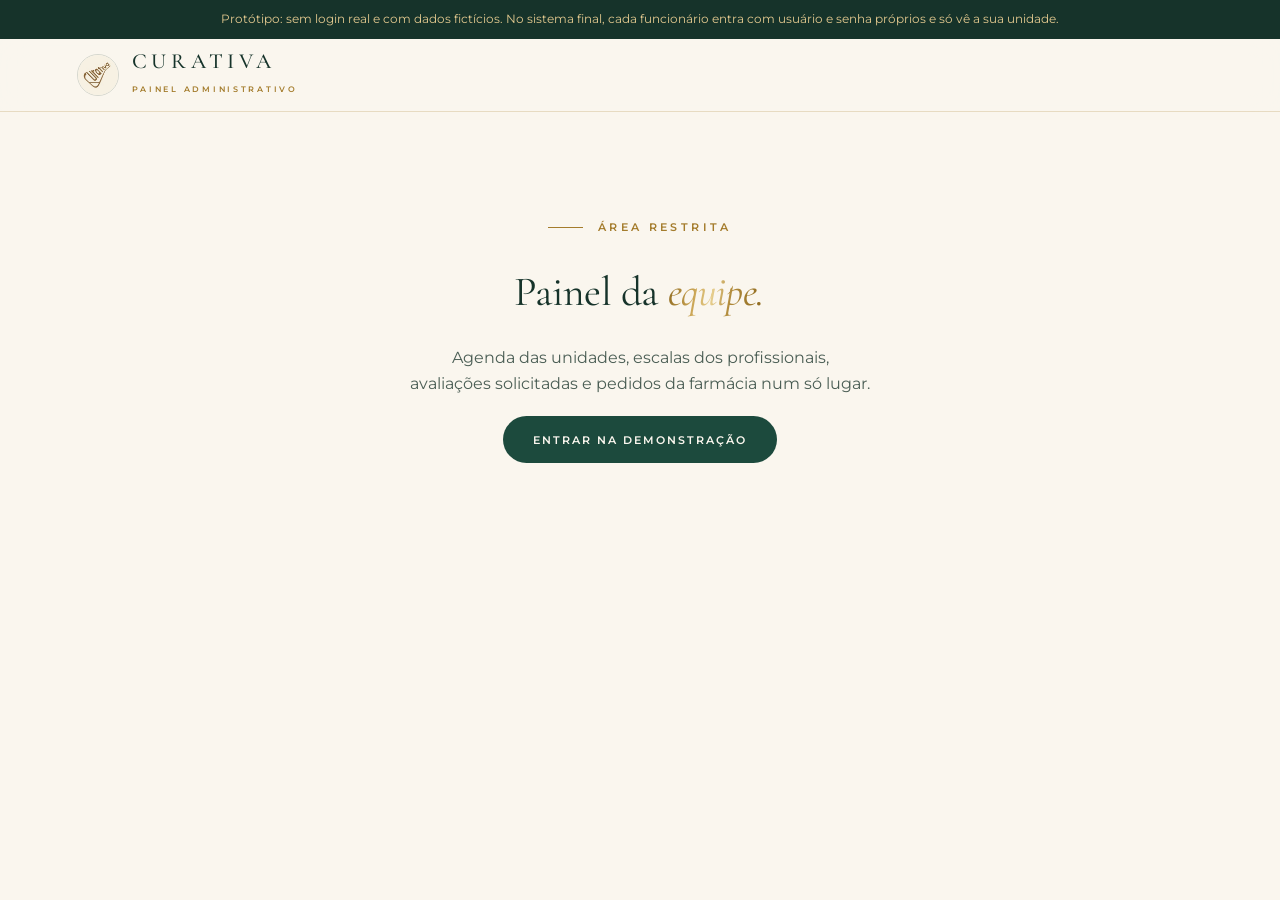
==== admin.html @ 21a06015 "Versão nos arquivos de estilo e script, contra cache antigo O navegador reaproveitava o styles.css d" ====
<!doctype html>
<html lang="pt-BR">
<head>
<meta charset="utf-8">
<meta name="viewport" content="width=device-width, initial-scale=1">
<meta name="robots" content="noindex, nofollow">
<title>Painel · Curativa</title>
<link rel="icon" type="image/png" href="assets/favicon.png">
<meta name="theme-color" content="#faf6ee">
<link rel="preconnect" href="https://fonts.googleapis.com">
<link rel="preconnect" href="https://fonts.gstatic.com" crossorigin>
<link href="https://fonts.googleapis.com/css2?family=Cormorant+Garamond:ital,wght@0,400;0,500;1,400;1,500&family=Montserrat:wght@400;500;600&family=Sacramento&display=swap" rel="stylesheet">
<link rel="stylesheet" href="styles.css?v=20261003a">
<link rel="stylesheet" href="app.css?v=20261003a">
</head>
<body>
<div class="faixa-demo">Protótipo: sem login real e com dados fictícios. No sistema final, cada funcionário entra com usuário e senha próprios e só vê a sua unidade.</div>
<header class="nav docked app-nav" style="position:sticky">
  <a class="brand" href="index.html"><img src="assets/logo-clinica.jpg" alt="" width="42" height="42"><span><b>Curativa</b><small>Painel administrativo</small></span></a>
  <button class="btn" id="sair" hidden>Sair</button>
</header>

<main class="app" style="min-height:auto">
  <div class="entrada" id="entrada">
    <span class="eyebrow">Área restrita</span>
    <h1 class="display" style="font-size:2.6rem">Painel da <em>equipe.</em></h1>
    <p class="lead">Agenda das unidades, escalas dos profissionais, avaliações solicitadas e pedidos da farmácia num só lugar.</p>
    <button class="btn solid" id="entrar">Entrar na demonstração</button>
  </div>

  <div class="wrap" id="painel" hidden style="padding-top:2.5rem">
    <div class="adm-top">
      <div><span class="eyebrow">Painel</span><h1 class="display" id="saudacao" style="font-size:clamp(2rem,4vw,3rem);margin:.6rem 0 0">Bom dia, <em>equipe.</em></h1>
        <p class="un-sub" id="un-sub"></p></div>
      <div class="filtros">
        <button class="btn solid" id="novo-ag" style="padding:.75rem 1.2rem">+ Novo agendamento</button>
        <button class="mini" id="exportar">Exportar CSV</button>
        <button class="mini perigo" id="resetar">Restaurar exemplo</button>
      </div>
    </div>

    <!-- unidade em destaque: tudo abaixo (números, agenda, escalas, pedidos e estoque) segue a unidade escolhida aqui -->
    <div class="unid-bar">
      <label for="f-unidade" class="rotulo">Você está vendo</label>
      <select id="f-unidade" class="ctl"></select>
    </div>

    <div class="atencao-faixa" id="atencao" role="status" hidden></div>

    <div class="kpis">
      <div class="painel kpi"><b id="k-hoje">0</b><span>Atendimentos hoje</span></div>
      <div class="painel kpi"><b id="k-pend">0</b><span>Avaliações a confirmar</span></div>
      <div class="painel kpi"><b id="k-marcar">0</b><span>Aguardando procedimento</span></div>
      <div class="painel kpi"><b id="k-ped">0</b><span>Pedidos em aberto</span></div>
    </div>

    <div class="abas" role="tablist">
      <button role="tab" aria-selected="true" data-aba="agenda">Agenda do dia</button>
      <button role="tab" aria-selected="false" data-aba="lista">Agendamentos</button>
      <button role="tab" aria-selected="false" data-aba="escalas">Escalas</button>
      <button role="tab" aria-selected="false" data-aba="pedidos">Pedidos da farmácia</button>
      <button role="tab" aria-selected="false" data-aba="estoque">Estoque da loja</button>
    </div>

    <section class="aba" data-aba="agenda" style="background:none">
      <div class="dia-nav">
        <button class="mini seta" id="d-ant" aria-label="Dia anterior"><svg viewBox="0 0 24 24" width="14" height="14" fill="none" stroke="currentColor" stroke-width="1.8" stroke-linecap="round" stroke-linejoin="round" aria-hidden="true"><path d="M19 12H5M11 6l-6 6 6 6"/></svg></button>
        <strong id="d-txt"></strong>
        <button class="mini seta" id="d-prox" aria-label="Próximo dia"><svg viewBox="0 0 24 24" width="14" height="14" fill="none" stroke="currentColor" stroke-width="1.8" stroke-linecap="round" stroke-linejoin="round" aria-hidden="true"><path d="M5 12h14M13 6l6 6-6 6"/></svg></button>
        <button class="mini" id="d-hoje">Hoje</button>
      </div>
      <div class="plantao" id="plantao"></div>
      <div class="grade" id="grade"></div>
      <p class="aviso" id="grade-dica" hidden>Cada coluna é um profissional em escala. Clique em um horário livre para agendar direto com ele.</p>
    </section>

    <section class="aba" data-aba="lista" hidden style="background:none">
      <div class="filtros" style="margin-bottom:1rem">
        <div class="campo"><label for="f-tipo">Tipo</label><select id="f-tipo" class="ctl"><option value="">Todos</option><option value="avaliacao">Avaliações</option><option value="procedimento">Procedimentos</option></select></div>
        <div class="campo"><label for="f-status">Status</label><select id="f-status" class="ctl"><option value="">Todos</option></select></div>
        <div class="campo"><label for="f-busca">Buscar</label><input id="f-busca" class="ctl" placeholder="Nome, telefone ou código"></div>
      </div>
      <div class="tabela-wrap"><table>
        <thead><tr><th>Data</th><th>Hora</th><th>Unidade</th><th>Atendimento</th><th>Profissional</th><th>Cliente</th><th>Status</th><th>Ações</th></tr></thead>
        <tbody id="t-ag"></tbody>
      </table></div>
    </section>

    <section class="aba" data-aba="escalas" hidden style="background:none">
      <div class="adm-top" style="margin-bottom:1.2rem">
        <p class="lead" style="max-width:62ch">A escala define em que unidade, dias e horários cada profissional atende. Navegue pelas semanas para organizar as próximas. O site só oferece horário quando há alguém da área escalado.</p>
        <div class="filtros"><button class="mini" id="novo-prof">+ Profissional</button><button class="mini" id="nova-folga">+ Folga ou férias</button><button class="btn solid" id="nova-esc" style="padding:.75rem 1.2rem">+ Escala</button></div>
      </div>
      <div class="dia-nav sem-nav">
        <button class="mini seta" id="s-ant" aria-label="Semana anterior"><svg viewBox="0 0 24 24" width="14" height="14" fill="none" stroke="currentColor" stroke-width="1.8" stroke-linecap="round" stroke-linejoin="round" aria-hidden="true"><path d="M19 12H5M11 6l-6 6 6 6"/></svg></button>
        <strong id="s-txt"></strong>
        <button class="mini seta" id="s-prox" aria-label="Próxima semana"><svg viewBox="0 0 24 24" width="14" height="14" fill="none" stroke="currentColor" stroke-width="1.8" stroke-linecap="round" stroke-linejoin="round" aria-hidden="true"><path d="M5 12h14M13 6l6 6-6 6"/></svg></button>
        <button class="mini" id="s-hoje">Esta semana</button>
      </div>
      <div class="tabela-wrap"><table class="matriz">
        <thead id="h-esc"></thead>
        <tbody id="t-esc"></tbody>
      </table></div>
      <ul class="legenda" aria-label="Legenda">
        <li><span class="turno">08:00–12:00</span> toda semana</li>
        <li><span class="turno temp">08:00–12:00<small>até 20/10</small></span> com data para acabar</li>
        <li><span class="turno off">Folga</span> só naquele dia, ou folga/férias por período</li>
      </ul>
      <p class="aviso">Clique no × de um turno para tirar só aquele dia ou aquele dia da semana daqui em diante. Profissional inativo não recebe agendamentos.</p>
    </section>

    <section class="aba" data-aba="pedidos" hidden style="background:none">
      <div class="tabela-wrap"><table>
        <thead><tr><th>Recebido</th><th>Unidade</th><th>Cliente</th><th>Tipo</th><th>Receita / itens</th><th>Entrega</th><th>Pagamento</th><th>Código</th><th>Status</th></tr></thead>
        <tbody id="t-ped"></tbody>
      </table></div>
    </section>
    <section class="aba" data-aba="estoque" hidden style="background:none">
      <p class="lead" style="max-width:62ch;margin-bottom:1rem">Quantidade pronta para retirada em cada unidade. A loja do site só vende o que há aqui, e cada pedido já reserva os itens.</p>
      <div class="tabela-wrap"><table>
        <thead id="h-est"></thead>
        <tbody id="t-est"></tbody>
      </table></div>
    </section>
  </div>
</main>

<!-- novo agendamento (secretaria): procedimento após avaliação, ou avaliação por telefone/balcão -->
<dialog id="dlg-ag" class="dlg">
  <form method="dialog" id="form-nag" novalidate>
    <h2 class="display" style="font-size:1.9rem">Novo <em>agendamento</em></h2>
    <div class="campos">
      <div class="campo"><label for="n-tipo">Tipo</label><select id="n-tipo"><option value="procedimento">Procedimento</option><option value="avaliacao">Avaliação</option></select></div>
      <div class="campo"><label for="n-oque" id="n-oque-rot">Procedimento</label><select id="n-oque"></select></div>
      <div class="campo"><label for="n-unidade">Unidade</label><select id="n-unidade"></select></div>
      <div class="campo"><label for="n-data">Data</label><input type="date" id="n-data" required></div>
      <div class="campo"><label for="n-prof">Profissional (pela escala)</label><select id="n-prof"></select><span class="erro" id="n-prof-erro"></span></div>
      <div class="campo"><label for="n-hora">Horário livre</label><select id="n-hora"></select></div>
      <div class="campo"><label for="n-nome">Cliente</label><input id="n-nome" required><span class="erro"></span></div>
      <div class="campo"><label for="n-tel">Celular com WhatsApp</label><input id="n-tel" type="tel" required><span class="erro"></span></div>
      <div class="campo full"><label for="n-obs">Observações (opcional)</label><textarea id="n-obs" rows="2"></textarea></div>
    </div>
    <div class="acoes"><button class="btn" type="button" data-fechar>Cancelar</button><button class="btn solid" type="submit" id="n-salvar">Agendar</button></div>
  </form>
</dialog>

<!-- remarcar: move o atendimento; depois de uma falta, cria um novo e guarda o registro da falta -->
<dialog id="dlg-rem" class="dlg">
  <form method="dialog" id="form-rem" novalidate>
    <h2 class="display" style="font-size:1.9rem" id="rem-titulo">Remarcar <em>atendimento</em></h2>
    <p class="aviso" id="rem-resumo" style="margin:-.4rem 0 1.2rem"></p>
    <div class="campos">
      <div class="campo"><label for="r-unidade">Unidade</label><select id="r-unidade"></select></div>
      <div class="campo"><label for="r-data">Nova data</label><input type="date" id="r-data" required></div>
      <div class="campo"><label for="r-prof">Profissional (pela escala)</label><select id="r-prof"></select></div>
      <div class="campo"><label for="r-hora">Horário livre</label><select id="r-hora"></select></div>
    </div>
    <span class="erro" id="r-erro" style="font-size:.72rem;color:#b3261e"></span>
    <div class="acoes"><button class="btn" type="button" data-fechar>Voltar</button><button class="btn solid" type="submit" id="r-salvar">Salvar nova data</button></div>
  </form>
</dialog>

<dialog id="dlg-can" class="dlg">
  <form method="dialog" id="form-can" novalidate>
    <h2 class="display" style="font-size:1.9rem">Cancelar <em>atendimento</em></h2>
    <p class="aviso" id="can-resumo" style="margin:-.4rem 0 1.2rem"></p>
    <div class="campos">
      <div class="campo full"><label for="c-motivo">Motivo</label><select id="c-motivo"></select></div>
      <div class="campo full"><label for="c-obs">Detalhe (opcional)</label><input id="c-obs"></div>
    </div>
    <div class="acoes"><button class="btn" type="button" data-fechar>Voltar</button><button class="btn solid" type="submit">Cancelar atendimento</button></div>
  </form>
</dialog>

<dialog id="dlg-prof" class="dlg">
  <form method="dialog" id="form-prof" novalidate>
    <h2 class="display" style="font-size:1.9rem" id="prof-titulo">Novo <em>profissional</em></h2>
    <div class="campos">
      <div class="campo full"><label for="p-nome">Nome</label><input id="p-nome" required><span class="erro"></span></div>
      <fieldset class="campo full" style="border:0"><legend class="rotulo" style="margin-bottom:.5rem">Áreas em que atende</legend><div class="checks" id="p-ambitos"></div><span class="erro" id="p-erro"></span></fieldset>
      <label class="aceite full"><input type="checkbox" id="p-ativo" checked> Ativo (recebe agendamentos)</label>
    </div>
    <div class="acoes"><button class="btn" type="button" data-fechar>Cancelar</button><button class="btn solid" type="submit">Salvar</button></div>
  </form>
</dialog>

<dialog id="dlg-esc" class="dlg">
  <form method="dialog" id="form-esc" novalidate>
    <h2 class="display" style="font-size:1.9rem">Nova <em>escala</em></h2>
    <div class="campos">
      <div class="campo"><label for="e-prof">Profissional</label><select id="e-prof"></select></div>
      <div class="campo"><label for="e-unidade">Unidade</label><select id="e-unidade"></select></div>
      <fieldset class="campo full" style="border:0"><legend class="rotulo" style="margin-bottom:.5rem">Dias da semana</legend><div class="checks" id="e-dias"></div></fieldset>
      <div class="campo"><label for="e-inicio">Início</label><select id="e-inicio"></select></div>
      <div class="campo"><label for="e-fim">Fim</label><select id="e-fim"></select></div>
      <fieldset class="campo full" style="border:0"><legend class="rotulo" style="margin-bottom:.5rem">Vale para</legend>
        <div class="opcoes vale">
          <label class="opcao"><input type="radio" name="vale" value="sempre" checked><span>Toda semana<small>sem data para acabar</small></span></label>
          <label class="opcao"><input type="radio" name="vale" value="semana"><span>Só uma semana<small id="e-semana-txt"></small></span></label>
          <label class="opcao"><input type="radio" name="vale" value="periodo"><span>Um período<small>com início e fim</small></span></label>
        </div>
      </fieldset>
      <div class="campo" id="e-de-bloco"><label for="e-de">A partir de</label><input type="date" id="e-de"></div>
      <div class="campo" id="e-ate-bloco"><label for="e-ate">Até</label><input type="date" id="e-ate"></div>
    </div>
    <span class="erro" id="e-erro" style="font-size:.72rem;color:#b3261e"></span>
    <div class="acoes"><button class="btn" type="button" data-fechar>Cancelar</button><button class="btn solid" type="submit">Salvar escala</button></div>
  </form>
</dialog>

<!-- tirar um turno: só naquele dia (folga pontual) ou aquele dia da semana daqui em diante -->
<dialog id="dlg-tirar" class="dlg">
  <form method="dialog" id="form-tirar" novalidate>
    <h2 class="display" style="font-size:1.9rem">Tirar <em>turno</em></h2>
    <p class="aviso" id="tirar-resumo" style="margin:-.4rem 0 1.2rem"></p>
    <div class="opcoes" style="grid-template-columns:1fr 1fr">
      <label class="opcao"><input type="radio" name="tirar" value="dia" checked><span>Só neste dia<small id="tirar-dia"></small></span></label>
      <label class="opcao"><input type="radio" name="tirar" value="diante"><span>Daqui em diante<small id="tirar-diante"></small></span></label>
    </div>
    <div class="acoes"><button class="btn" type="button" data-fechar>Voltar</button><button class="btn solid" type="submit">Tirar turno</button></div>
  </form>
</dialog>

<!-- folga, férias ou afastamento por período: o profissional some da agenda nesses dias, em todas as unidades -->
<dialog id="dlg-folga" class="dlg">
  <form method="dialog" id="form-folga" novalidate>
    <h2 class="display" style="font-size:1.9rem">Folga ou <em>férias</em></h2>
    <div class="campos">
      <div class="campo full"><label for="fo-prof">Profissional</label><select id="fo-prof"></select></div>
      <div class="campo"><label for="fo-de">De</label><input type="date" id="fo-de" required></div>
      <div class="campo"><label for="fo-ate">Até</label><input type="date" id="fo-ate" required></div>
      <div class="campo full"><label for="fo-motivo">Motivo</label><select id="fo-motivo"><option>Folga</option><option>Férias</option><option>Atestado</option><option>Curso ou evento</option><option>Outro</option></select></div>
    </div>
    <span class="erro" id="fo-erro" style="font-size:.72rem;color:#b3261e"></span>
    <div class="acoes"><button class="btn" type="button" data-fechar>Cancelar</button><button class="btn solid" type="submit">Salvar</button></div>
  </form>
</dialog>

<script src="app.js?v=20261003a"></script>
<script src="admin.js?v=20261003a"></script>
</body>
</html>
---- styles.css ----
/* Curativa — demo. Base clara (creme da marca), verde nos detalhes, dourado como acento.
   Técnicas da biblioteca design-ref: tokens semânticos + troca de tema por bloco (Follow),
   restrição de cores e eyebrows (Nereo/Asagiri), flip card 3D e tilt (Jhessica). */

:root {
  --bg: #faf6ee;                 /* creme do logo */
  --bg-alt: #f2ebdd;
  --surface: #ffffff;
  --fg: #16332a;                 /* verde-tinta */
  --fg-muted: #4a5d54;
  --fg-faint: #8a978f;
  --accent: #1c4a3d;             /* verde da marca: botões, linhas, ícones */
  --accent-2: #2f7a63;
  --gold: #a47c2c;               /* dourado do logo: itálicos e eyebrows */
  --on-accent: #faf6ee;
  --line: rgb(22 51 42 / .16);
  --line-soft: rgb(22 51 42 / .08);
  --glass-bg: rgb(255 255 255 / .72);
  --glass-border: rgb(22 51 42 / .1);
  --shadow: 0 24px 50px -28px rgb(22 51 42 / .35);

  --serif: "Cormorant Garamond", Georgia, serif;
  --sans: "Montserrat", system-ui, sans-serif;
  --pad: clamp(20px, 6vw, 96px);
  --sec-y: clamp(4.5rem, 11vh, 8rem);
  --r-card: 18px;
  --ease: cubic-bezier(.2, .8, .2, 1);
  --ease-flip: cubic-bezier(.55, 0, .1, 1);
}

/* bloco verde: usado com parcimônia (faixa, CTA, rodapé) */
.theme-verde {
  --bg: #16332a; --bg-alt: #1c4a3d; --surface: #1c4a3d;
  --fg: #faf6ee; --fg-muted: rgb(250 246 238 / .76); --fg-faint: rgb(250 246 238 / .5);
  --accent: #e3c98f; --accent-2: #e3c98f; --gold: #e3c98f; --on-accent: #16332a;
  --line: rgb(227 201 143 / .28); --line-soft: rgb(227 201 143 / .14);
  --glass-bg: rgb(255 255 255 / .06); --glass-border: rgb(227 201 143 / .2);
}
/* farmácia: menta clara + rosa, da fachada e das artes da farmácia */
.theme-farmacia {
  --bg: #eaf6f0; --bg-alt: #dcefe6; --surface: #ffffff;
  --fg: #153a2f; --fg-muted: #3d5f54; --fg-faint: #7c998f;
  --accent: #d81b72; --accent-2: #2f8f6b; --gold: #d81b72; --on-accent: #ffffff;
  --line: rgb(21 58 47 / .14); --line-soft: rgb(21 58 47 / .08);
  --glass-bg: rgb(255 255 255 / .78); --glass-border: rgb(21 58 47 / .1);
}

*, *::before, *::after { box-sizing: border-box; margin: 0; padding: 0; }
html { scroll-behavior: smooth; -webkit-text-size-adjust: 100%; }
body { background: var(--bg); color: var(--fg); font-family: var(--sans); font-weight: 400; line-height: 1.65; overflow-x: hidden; -webkit-font-smoothing: antialiased; }
img { display: block; max-width: 100%; }
a { color: inherit; text-decoration: none; }
ul, ol { list-style: none; }
::selection { background: var(--accent); color: var(--on-accent); }
:focus-visible { outline: 2px solid var(--accent); outline-offset: 3px; }
[hidden] { display: none !important; }

.wrap { max-width: 1320px; margin: 0 auto; padding: var(--sec-y) var(--pad); position: relative; }
section { position: relative; background: var(--bg); color: var(--fg); }
.sec-alt { background: var(--bg-alt); }

/* tipografia */
.display { font-family: var(--serif); font-weight: 400; line-height: 1; letter-spacing: -.01em; }
.display em { font-style: italic; color: var(--gold); }
h1.display { font-size: clamp(2.9rem, 7.2vw, 6rem); }
h2.display { font-size: clamp(2.1rem, 4.6vw, 3.8rem); line-height: 1.05; }
h3.display { font-size: 1.65rem; line-height: 1.1; }
.eyebrow { display: inline-flex; align-items: center; gap: .9rem; font-size: .66rem; letter-spacing: .32em; font-weight: 600; text-transform: uppercase; color: var(--gold); }
.eyebrow::before { content: ""; width: 2.2rem; height: 1px; background: currentColor; }
.lead { color: var(--fg-muted); max-width: 48ch; font-size: clamp(.98rem, 1.15vw, 1.08rem); }
.micro { font-size: .62rem; letter-spacing: .26em; text-transform: uppercase; color: var(--fg-faint); font-weight: 600; }
.head { display: grid; gap: 1.1rem; margin-bottom: clamp(2.2rem, 5vh, 3.6rem); }
.head-row { display: flex; flex-wrap: wrap; align-items: end; justify-content: space-between; gap: 1.5rem; }

/* botões */
.btn { display: inline-flex; align-items: center; gap: .6rem; padding: .95rem 1.8rem; border-radius: 100px; font-size: .7rem; font-weight: 600; letter-spacing: .18em; text-transform: uppercase; border: 1px solid var(--line); color: var(--fg); background: transparent; cursor: pointer; font-family: inherit; transition: translate .5s var(--ease), background .4s, color .4s, border-color .4s, filter .4s; }
.btn:hover { translate: 0 -2px; border-color: var(--accent); }
.btn.solid { background: var(--accent); color: var(--on-accent); border-color: transparent; }
.btn.solid:hover { filter: brightness(1.15); }

/* superfícies */
.glass { background: var(--glass-bg); border: 1px solid var(--glass-border); border-radius: var(--r-card); backdrop-filter: blur(12px); -webkit-backdrop-filter: blur(12px); box-shadow: var(--shadow); }

/* tilt: cartão acompanha o mouse */
.tilt { transform: perspective(900px) rotateX(var(--rx, 0deg)) rotateY(var(--ry, 0deg)); will-change: transform; position: relative; }
.tilt::after { content: ""; position: absolute; inset: 0; border-radius: inherit; pointer-events: none; opacity: var(--go, 0); transition: opacity .3s; background: radial-gradient(circle at var(--gx, 50%) var(--gy, 50%), rgb(255 255 255 / .28), transparent 55%); }

/* reveal por scroll: usa "translate" (não "transform") para não brigar com o tilt nem com o flip */
.rv { opacity: 0; translate: 0 34px; transition: opacity .9s var(--ease) calc(var(--i, 0) * 90ms), translate .9s var(--ease) calc(var(--i, 0) * 90ms); }
.rv.in { opacity: 1; translate: none; }

/* ---------- motion graphics ---------- */
/* barra de progresso de leitura */
.progresso { position: fixed; inset: 0 0 auto 0; height: 3px; z-index: 60; background: linear-gradient(90deg, var(--accent), #a47c2c); transform-origin: 0 50%; scale: var(--p, 0) 1; }
/* traço que se desenha */
.traco { fill: none; stroke: var(--gold); stroke-width: 1.4; stroke-linecap: round; stroke-dasharray: 1; stroke-dashoffset: 1; }
.in .traco, .traco.in { animation: desenhar 2.4s var(--ease) .3s forwards; }
@keyframes desenhar { to { stroke-dashoffset: 0; } }
/* mancha que respira atrás do hero */
.blob { position: absolute; border-radius: 50%; filter: blur(70px); opacity: .55; pointer-events: none; animation: respirar 14s ease-in-out infinite alternate; }
@keyframes respirar { to { translate: 4% -6%; scale: 1.15; } }
/* flutuar */
.flutua { animation: flutuar 6s ease-in-out infinite alternate; }
.flutua.b { animation-duration: 7.5s; animation-delay: -2s; }
@keyframes flutuar { to { translate: 0 -12px; } }
/* faixas em movimento */
.faixa { overflow: hidden; display: flex; user-select: none; }
.faixa > div { display: flex; flex: none; gap: var(--gap, 2.5rem); padding-right: var(--gap, 2.5rem); animation: correr var(--dur, 40s) linear infinite; }
.faixa.rev > div { animation-direction: reverse; }
.faixa:hover > div { animation-play-state: paused; }
@keyframes correr { to { translate: -100% 0; } }

/* ---------- nav ---------- */
.nav { position: fixed; inset: 0 0 auto 0; z-index: 50; display: flex; align-items: center; justify-content: space-between; gap: 1rem; padding: 1.1rem var(--pad); transition: background .5s, padding .5s, box-shadow .5s; }
.nav.docked { background: rgb(250 246 238 / .86); backdrop-filter: blur(16px); -webkit-backdrop-filter: blur(16px); padding-block: .7rem; box-shadow: 0 1px 0 var(--line-soft); }
.brand { display: flex; align-items: center; gap: .8rem; }
.brand img { width: 42px; height: 42px; border-radius: 50%; border: 1px solid var(--line); }
.brand b { font-family: var(--serif); font-weight: 500; font-size: 1.35rem; letter-spacing: .22em; text-transform: uppercase; display: block; line-height: 1.1; }
.brand small { font-size: .5rem; letter-spacing: .34em; text-transform: uppercase; color: var(--gold); font-weight: 600; }
.nav ul { display: flex; gap: 2rem; }
.nav ul a { font-size: .68rem; font-weight: 600; letter-spacing: .18em; text-transform: uppercase; color: var(--fg-muted); position: relative; transition: color .3s; }
.nav ul a::after { content: ""; position: absolute; left: 0; bottom: -5px; height: 1px; width: 0; background: var(--accent); transition: width .35s; }
.nav ul a:hover { color: var(--fg); } .nav ul a:hover::after { width: 100%; }
.nav .btn { padding: .7rem 1.3rem; font-size: .62rem; }
@media (max-width: 1080px) { .nav ul { display: none; } }
@media (max-width: 520px) { .nav .btn { padding: .55rem .9rem; font-size: .56rem; white-space: nowrap; } .brand b { font-size: 1.05rem; letter-spacing: .16em; } .brand small { display: none; } }

/* ---------- hero ---------- */
.hero { min-height: 100svh; display: flex; align-items: center; overflow: hidden; }
.hero .wrap { width: 100%; display: grid; grid-template-columns: 1.05fr .95fr; gap: clamp(2rem, 5vw, 5rem); align-items: center; padding-top: calc(var(--sec-y) + 3rem); }
.hero h1 { margin: 1.4rem 0 1.5rem; }
.hero .cta { display: flex; flex-wrap: wrap; gap: 1rem; margin-top: 2.2rem; }
.hero-stats { display: flex; flex-wrap: wrap; gap: 2.4rem; margin-top: 3rem; padding-top: 1.6rem; border-top: 1px solid var(--line); }
.stat b { font-family: var(--serif); font-weight: 400; font-size: 2.6rem; color: var(--accent); display: block; line-height: 1; font-variant-numeric: tabular-nums; }
.stat span { font-size: .62rem; letter-spacing: .2em; text-transform: uppercase; color: var(--fg-faint); font-weight: 600; }
.hero-art { position: relative; justify-self: center; width: min(100%, 470px); }
.hero-art .ramo { position: absolute; inset: -9% -14% auto auto; width: 62%; z-index: 0; }
.portrait { aspect-ratio: 4 / 5; border-radius: 240px 240px var(--r-card) var(--r-card); overflow: hidden; border: 1px solid var(--line); position: relative; box-shadow: var(--shadow); z-index: 1; }
.portrait img { width: 100%; height: 112%; object-fit: cover; object-position: 50% 30%; translate: 0 var(--par, 0); }
.mini-foto { position: absolute; z-index: 2; width: 34%; aspect-ratio: 1; border-radius: 50%; overflow: hidden; border: 5px solid var(--bg); box-shadow: var(--shadow); right: -8%; top: 12%; }
.mini-foto img { width: 100%; height: 100%; object-fit: cover; object-position: 50% 20%; }
.hero-card { position: absolute; z-index: 3; padding: 1rem 1.2rem; max-width: 230px; }
.hero-card.a { left: -10%; bottom: 22%; } .hero-card.b { right: -6%; bottom: 5%; }
.hero-card strong { font-family: var(--serif); font-weight: 500; font-size: 1.2rem; display: block; line-height: 1.15; }
.hero-card strong em { color: var(--gold); }
@media (max-width: 900px) { .hero .wrap { grid-template-columns: 1fr; } .hero-art { order: -1; width: min(74vw, 330px); } .hero-card.a { left: -8%; } .hero-card.b { right: -8%; } .mini-foto { right: -6%; } }

/* faixa de serviços (texto) */
.ticker { padding: 1.1rem 0; --gap: 2.2rem; --dur: 46s; border-block: 1px solid var(--line-soft); }
.ticker span { font-family: var(--serif); font-style: italic; font-size: 1.5rem; white-space: nowrap; display: flex; align-items: center; gap: 2.2rem; }
.ticker span::after { content: "✦"; font-style: normal; font-size: .8rem; color: var(--accent); }

/* ---------- duas portas ---------- */
.doors { display: grid; grid-template-columns: 1fr 1fr; gap: 1.4rem; }
.door { position: relative; min-height: clamp(400px, 60vh, 560px); border-radius: var(--r-card); overflow: hidden; display: flex; flex-direction: column; justify-content: flex-end; padding: clamp(1.5rem, 3vw, 2.6rem); background: var(--bg); color: var(--fg); isolation: isolate; box-shadow: var(--shadow); }
.door img { position: absolute; inset: 0; width: 100%; height: 100%; object-fit: cover; object-position: 50% 22%; z-index: -2; transition: scale 1.4s var(--ease); }
.door:hover img { scale: 1.05; }
.door::before { content: ""; position: absolute; inset: 0; z-index: -1; background: linear-gradient(180deg, transparent 22%, color-mix(in srgb, var(--bg) 96%, transparent) 70%); }
.door h3 { margin: .9rem 0 .7rem; font-size: clamp(1.9rem, 3.2vw, 2.7rem); }
.door p { color: var(--fg-muted); max-width: 38ch; margin-bottom: 1.4rem; }
.door .btn { align-self: flex-start; }
@media (max-width: 800px) { .doors { grid-template-columns: 1fr; } }

/* ---------- flip cards (tratamentos, com foto do procedimento) ---------- */
.flips { display: grid; grid-template-columns: repeat(3, minmax(0, 1fr)); gap: 1.2rem; }
.flips li { container-type: inline-size; }
.flip { all: unset; box-sizing: border-box; display: block; width: 100%; height: calc(70cqi + 8rem); cursor: pointer; perspective: 1000px; }
.flip-in { position: relative; display: block; width: 100%; height: 100%; transform-style: preserve-3d; transition: transform .8s var(--ease-flip); }
.flip-f, .flip-b { position: absolute; inset: 0; display: flex; flex-direction: column; justify-content: space-between; padding: 1.5rem; border-radius: var(--r-card); overflow: hidden; backface-visibility: hidden; -webkit-backface-visibility: hidden; box-shadow: var(--shadow); }
.flip-f { background: #16332a; color: #faf6ee; isolation: isolate; }
.flip-f img { position: absolute; inset: 0; width: 100%; height: 100%; object-fit: cover; object-position: var(--pos, 50% 25%); z-index: -2; }
.flip-f::before { content: ""; position: absolute; inset: 0; z-index: -1; background: linear-gradient(180deg, rgb(22 51 42 / .35) 0%, transparent 30%, rgb(22 51 42 / .92) 82%); }
.flip-f .n { font-family: var(--serif); font-style: italic; font-size: 1.2rem; }
.flip-f .why { display: flex; align-items: end; justify-content: space-between; gap: 1rem; }
.flip-f .why span { font-size: .56rem; letter-spacing: .24em; text-transform: uppercase; opacity: .85; white-space: nowrap; font-weight: 600; }
.flip-b { background: var(--surface); border: 1px solid var(--line); justify-content: flex-start; gap: .7rem; transform: rotateY(180deg); }
.flip-b p { color: var(--fg-muted); font-size: .92rem; }
.flip-b .go { margin-top: auto; font-size: .62rem; font-weight: 600; letter-spacing: .2em; text-transform: uppercase; color: var(--accent); }
.flip.is-flipped .flip-in, .flip:focus-visible .flip-in { transform: rotateY(180deg); }
@media (hover: hover) { .flip:hover .flip-in { transform: rotateY(180deg); } }
.flip.espia .flip-in { animation: espia .9s var(--ease-flip) calc(.4s + var(--i, 0) * .12s); }
@keyframes espia { 45% { transform: rotateY(-35deg); } }
.hint { font-family: var(--serif); font-style: italic; font-size: 1.15rem; color: var(--gold); }
.tambem { margin-top: 2rem; color: var(--fg-muted); font-size: .92rem; }
@media (max-width: 1023px) { .flips { grid-template-columns: repeat(2, minmax(0, 1fr)); } }
@media (max-width: 639px) { .flips { display: flex; overflow-x: auto; scroll-snap-type: x mandatory; scrollbar-width: none; margin-inline: calc(var(--pad) * -1); padding: .5rem var(--pad) 2rem; } .flips li { flex: 0 0 84%; scroll-snap-align: center; } }

/* ---------- equipe: faixa de retratos em movimento ---------- */
.retratos { --gap: 1.1rem; --dur: 70s; margin-inline: calc(var(--pad) * -1); padding-block: .5rem 1.5rem; }
.retratos + .retratos { --dur: 84s; }
.retrato { flex: none; width: clamp(170px, 19vw, 250px); aspect-ratio: 4 / 4.5; border-radius: var(--r-card); overflow: hidden; position: relative; box-shadow: var(--shadow); }
.retrato img { width: 100%; height: 100%; object-fit: cover; object-position: var(--pos, 50% 6%); }
.retrato::after { content: ""; position: absolute; inset: auto 0 0 0; height: 38%; background: linear-gradient(180deg, transparent, var(--bg)); }

/* banda da equipe com parallax */
.banda { min-height: clamp(380px, 70vh, 640px); display: flex; align-items: flex-end; overflow: hidden; isolation: isolate; }
.banda img { position: absolute; inset: -12% 0; width: 100%; height: 124%; object-fit: cover; object-position: 50% 62%; z-index: -2; translate: 0 var(--par, 0); }
.banda::before { content: ""; position: absolute; inset: 0; z-index: -1; background: linear-gradient(180deg, rgb(22 51 42 / .1) 20%, rgb(22 51 42 / .9) 88%); }
.banda .wrap { width: 100%; padding-block: clamp(2rem, 6vh, 4rem); }

/* ---------- galeria dos espaços ---------- */
.galeria { display: grid; grid-template-columns: repeat(4, 1fr); grid-auto-rows: clamp(150px, 19vw, 250px); gap: 1rem; }
.galeria figure { border-radius: var(--r-card); overflow: hidden; position: relative; box-shadow: var(--shadow); }
.galeria figure.alto { grid-row: span 2; } .galeria figure.largo { grid-column: span 2; }
.galeria img { width: 100%; height: 100%; object-fit: cover; object-position: var(--pos, 50% 30%); transition: scale 1.2s var(--ease); }
.galeria figure:hover img { scale: 1.06; }
.galeria figcaption { position: absolute; left: .8rem; bottom: .8rem; font-size: .56rem; letter-spacing: .22em; text-transform: uppercase; font-weight: 600; color: #faf6ee; background: rgb(22 51 42 / .6); backdrop-filter: blur(6px); padding: .4rem .7rem; border-radius: 100px; }
@media (max-width: 800px) { .galeria { grid-template-columns: 1fr 1fr; grid-auto-rows: 44vw; } }

/* ---------- unidades ---------- */
.units { display: grid; grid-template-columns: 1.25fr 1fr 1fr; gap: 1.2rem; }
.unit { padding: 1.7rem; display: flex; flex-direction: column; gap: .6rem; min-height: 210px; background: var(--surface); }
.unit address { font-style: normal; color: var(--fg-muted); font-size: .9rem; }
.unit .tag { align-self: flex-start; font-size: .56rem; letter-spacing: .22em; text-transform: uppercase; padding: .35rem .7rem; border: 1px solid var(--line); border-radius: 100px; color: var(--gold); font-weight: 600; }
.unit a { margin-top: auto; font-size: .62rem; font-weight: 600; letter-spacing: .2em; text-transform: uppercase; color: var(--accent); }
.unit.feat { grid-row: span 2; padding: 0; overflow: hidden; position: relative; justify-content: flex-end; isolation: isolate; min-height: 440px; }
.unit.feat img { position: absolute; inset: 0; width: 100%; height: 100%; object-fit: cover; z-index: -2; }
.unit.feat::before { content: ""; position: absolute; inset: 0; z-index: -1; background: linear-gradient(180deg, transparent 30%, rgb(22 51 42 / .93) 80%); }
.unit.feat > div { padding: 1.7rem; display: flex; flex-direction: column; gap: .6rem; }
@media (max-width: 900px) { .units { grid-template-columns: 1fr; } .unit.feat { grid-row: auto; } }

/* ---------- farmácia ---------- */
.farm-top { display: grid; grid-template-columns: 1fr 1fr; gap: clamp(2rem, 5vw, 5rem); align-items: center; }
.farm-media { position: relative; }
.farm-media > img { border-radius: var(--r-card); aspect-ratio: 4 / 5; object-fit: cover; object-position: 50% 20%; width: 100%; box-shadow: var(--shadow); }
.farm-media .badge { position: absolute; left: -1.2rem; bottom: 2rem; padding: 1rem 1.3rem; }
.farm-media .badge b { font-family: var(--serif); font-size: 2.2rem; font-weight: 500; color: var(--accent); line-height: 1; display: block; }
.chips { display: flex; flex-wrap: wrap; gap: .6rem; margin: 1.8rem 0 2rem; }
.chips li { font-size: .68rem; letter-spacing: .12em; text-transform: uppercase; font-weight: 600; padding: .55rem 1rem; border-radius: 100px; background: var(--surface); border: 1px solid var(--line); }
.products { display: grid; grid-template-columns: repeat(3, 1fr); gap: 1.2rem; margin-top: clamp(3rem, 7vh, 5rem); }
.product { background: var(--surface); border: 1px solid var(--line); border-radius: var(--r-card); overflow: hidden; display: flex; flex-direction: column; box-shadow: var(--shadow); }
.product .foto { overflow: hidden; aspect-ratio: 4 / 4.4; }
.product img { width: 100%; height: 100%; object-fit: cover; object-position: var(--pos, 50% 60%); transition: scale 1.2s var(--ease); }
.product:hover img { scale: 1.06; }
.product > div:last-child { padding: 1.3rem 1.4rem 1.5rem; }
.product p { color: var(--fg-muted); font-size: .88rem; margin-top: .4rem; }
.vitrine { --gap: 1rem; --dur: 60s; margin: clamp(2.5rem, 6vh, 4rem) calc(var(--pad) * -1) 0; }
.vitrine .retrato { width: clamp(150px, 16vw, 210px); aspect-ratio: 4 / 5; }
.steps { display: grid; grid-template-columns: repeat(3, 1fr); gap: 1.2rem; margin-top: clamp(3rem, 7vh, 5rem); counter-reset: s; }
.step { padding: 1.6rem; border-top: 1px solid var(--line); counter-increment: s; }
.step::before { content: "0" counter(s); font-family: var(--serif); font-style: italic; font-size: 2rem; color: var(--accent); display: block; margin-bottom: .6rem; }
.step p { color: var(--fg-muted); font-size: .9rem; margin-top: .3rem; }
.note { margin-top: 2rem; font-size: .76rem; color: var(--fg-faint); max-width: 70ch; }
@media (max-width: 900px) { .farm-top, .products, .steps { grid-template-columns: 1fr; } .farm-media .badge { left: .8rem; } }

/* ---------- cta + rodapé ---------- */
.cta-sec { text-align: center; overflow: hidden; }
.cta-sec .wrap { display: grid; justify-items: center; gap: 1.4rem; }
.cta-sec .row { display: flex; flex-wrap: wrap; justify-content: center; gap: 1rem; margin-top: .8rem; }
footer { background: #10261f; color: rgb(250 246 238 / .65); font-size: .8rem; }
footer .wrap { padding-block: 3rem; display: grid; grid-template-columns: 1.4fr 1fr 1fr; gap: 2rem; }
footer h4 { font-size: .6rem; letter-spacing: .26em; text-transform: uppercase; color: #e3c98f; font-weight: 600; margin-bottom: .8rem; }
footer li { margin-bottom: .35rem; }
footer .brand b { color: #faf6ee; } footer .brand small { color: #e3c98f; }
footer a:hover { color: #faf6ee; }
.demo-bar { border-top: 1px solid rgb(227 201 143 / .16); padding: 1rem var(--pad); font-size: .68rem; text-align: center; color: rgb(250 246 238 / .5); }
@media (max-width: 800px) { footer .wrap { grid-template-columns: 1fr; } }

@media (prefers-reduced-motion: reduce) {
  html { scroll-behavior: auto; }
  .rv { opacity: 1; translate: none; transition: none; }
  .blob, .flutua, .faixa > div { animation: none; }
  .faixa { overflow-x: auto; }
  .traco { stroke-dashoffset: 0; animation: none !important; }
  .flip .flip-in { transform: none !important; animation: none !important; }
  .flip-b { transform: none; opacity: 0; transition: opacity .4s; }
  .flip-f { transition: opacity .4s; }
  .flip.is-flipped .flip-f { opacity: 0; } .flip.is-flipped .flip-b { opacity: 1; }
  .door img, .galeria img, .product img { transition: none; }
}

/* ---------- fundadores ---------- */
.fundadores { display: grid; grid-template-columns: 1fr 1fr; gap: 1.4rem; }
.fundador { position: relative; border-radius: var(--r-card); overflow: hidden; min-height: clamp(480px, 76vh, 700px); display: flex; align-items: flex-end; isolation: isolate; border: 1px solid var(--line); background: #0c0c0c; }
.fundador img { position: absolute; inset: 0; width: 100%; height: 100%; object-fit: cover; object-position: 50% 0; z-index: -2; transition: scale 1.6s var(--ease); }
.fundador:hover img { scale: 1.04; }
.fundador::before { content: ""; position: absolute; inset: 0; z-index: -1; background: linear-gradient(180deg, transparent 36%, #10261f 64%); }
.fundador > div { padding: clamp(1.5rem, 3vw, 2.4rem); display: grid; gap: .7rem; justify-items: start; }
.fundador h3 { font-size: clamp(1.9rem, 3vw, 2.6rem); }
.fundador p { color: var(--fg-muted); max-width: 36ch; }
.fundador p em { font-family: var(--serif); font-size: 1.15em; color: var(--gold); }
@media (max-width: 800px) { .fundadores { grid-template-columns: 1fr; } .fundador { min-height: 130vw; } }

/* ---------- como funciona ---------- */
.caminho { display: grid; grid-template-columns: repeat(3, 1fr); gap: 1.4rem; position: relative; }
.caminho::before { content: ""; position: absolute; left: 8%; right: 8%; top: 1.6rem; height: 1px; background: repeating-linear-gradient(90deg, var(--line) 0 8px, transparent 8px 16px); }
.caminho li { position: relative; padding-right: 1rem; }
.caminho .num { display: grid; place-items: center; width: 3.2rem; height: 3.2rem; border-radius: 50%; background: var(--accent); color: var(--on-accent); font-family: var(--serif); font-style: italic; font-size: 1.5rem; margin-bottom: 1.2rem; box-shadow: 0 0 0 8px var(--bg); }
.caminho p { color: var(--fg-muted); margin-top: .5rem; max-width: 34ch; }
@media (max-width: 800px) { .caminho { grid-template-columns: 1fr; gap: 2rem; } .caminho::before { left: 1.6rem; right: auto; top: 0; bottom: 0; width: 1px; height: auto; background: repeating-linear-gradient(180deg, var(--line) 0 8px, transparent 8px 16px); } .caminho li { padding-left: 4.4rem; } .caminho .num { position: absolute; left: 0; top: 0; } }

/* ---------- perguntas ---------- */
.faq details { border-bottom: 1px solid var(--line); }
.faq summary { cursor: pointer; list-style: none; display: flex; justify-content: space-between; align-items: center; gap: 1rem; padding: 1.3rem 0; font-family: var(--serif); font-size: clamp(1.2rem, 2vw, 1.5rem); line-height: 1.2; }
.faq summary::-webkit-details-marker { display: none; }
.faq summary::after { content: "+"; font-family: var(--sans); font-size: 1.4rem; color: var(--gold); transition: rotate .4s var(--ease); flex: none; }
.faq details[open] summary::after { rotate: 45deg; }
.faq details p { color: var(--fg-muted); padding: 0 2.5rem 1.4rem 0; max-width: 66ch; }

/* nav: seção atual */
.nav ul a.atual { color: var(--fg); } .nav ul a.atual::after { width: 100%; }
/* botão fixo de agendar, só no celular */
.fixo-cel { display: none; }
@media (max-width: 900px) { .fixo-cel { display: inline-flex; position: fixed; left: 50%; bottom: 1rem; translate: -50% 150%; z-index: 55; box-shadow: 0 16px 30px -12px rgb(22 51 42 / .6); transition: translate .5s var(--ease); white-space: nowrap; } .fixo-cel.on, .fixo-cel.on:hover { translate: -50% 0; } }

/* ---------- cenas desenhadas no verso das cartas (loop simples, só roda com a carta virada) ---------- */
.cena { width: 100%; flex: 1 1 0; min-height: 0; margin-top: auto; color: var(--accent); overflow: visible; }
.flip-b .go { margin-top: .4rem; }
.cena * { fill: none; stroke: currentColor; stroke-width: 1.7; stroke-linecap: round; stroke-linejoin: round; transform-box: fill-box; transform-origin: center; animation-play-state: paused; }
.cena .fino { stroke-width: 1.1; opacity: .65; }
.cena .ouro { stroke: var(--gold); }
.cena .cheio { fill: var(--gold); stroke: none; }
.flip:hover .cena *, .flip.is-flipped .cena *, .flip:focus-visible .cena * { animation-play-state: running; }
.cena .desenha { stroke-dasharray: 1; stroke-dashoffset: 1; animation: c-desenha 3.6s var(--ease) infinite; }
.cena .pt { animation: c-pulso 2.1s ease-in-out var(--d, 0s) infinite; }
.cena .pisca { animation: c-pisca 1.8s ease-in-out var(--d, 0s) infinite alternate; }
.cena .balanca { transform-box: view-box; transform-origin: var(--o); animation: c-balanca 3s ease-in-out var(--d, 0s) infinite alternate; }
.cena .respira { transform-box: view-box; transform-origin: var(--o); animation: c-respira 3.4s ease-in-out infinite alternate; }
.cena .fio { transform-origin: 50% 100%; animation: c-cresce 3s ease-in-out var(--d, 0s) infinite; }
.cena .vaivem { animation: c-vaivem 4s ease-in-out infinite alternate; }
.cena .embolo { animation: c-embolo 2.8s ease-in-out infinite; }
.cena .gota { animation: c-gota 2.8s ease-in infinite; }
.cena .some { animation: c-some 3s ease-in-out var(--d, 0s) infinite alternate; }
@keyframes c-desenha { 0% { stroke-dashoffset: 1; opacity: 1; } 55%, 85% { stroke-dashoffset: 0; opacity: 1; } 100% { stroke-dashoffset: 0; opacity: 0; } }
@keyframes c-pulso { 0%, 100% { scale: 1; opacity: .35; } 40% { scale: 1.9; opacity: 1; } }
@keyframes c-pisca { from { opacity: .1; scale: .6; } to { opacity: 1; scale: 1.1; } }
@keyframes c-balanca { from { rotate: -7deg; } to { rotate: 7deg; } }
@keyframes c-respira { from { scale: .94; rotate: -6deg; } to { scale: 1.08; rotate: 6deg; } }
@keyframes c-cresce { 0% { scale: 1 0; } 55%, 85% { scale: 1 1; opacity: 1; } 100% { scale: 1 1; opacity: 0; } }
@keyframes c-vaivem { from { translate: 0 0; } to { translate: 108px 2px; } }
@keyframes c-embolo { 0%, 15% { translate: 0 0; } 60%, 85% { translate: -26px 0; } 100% { translate: 0 0; } }
@keyframes c-gota { 0%, 30% { translate: 0 0; opacity: 0; scale: .4; } 45% { opacity: 1; scale: 1; } 85%, 100% { translate: -16px 0; opacity: 0; scale: 1; } }
@keyframes c-some { from { opacity: .8; } to { opacity: .08; } }
@media (prefers-reduced-motion: reduce) { .cena * { animation: none !important; stroke-dashoffset: 0 !important; } }

/* blocos temáticos reaplicam a cor do texto (sem isso, o texto herda a cor do bloco de fora) */
.theme-verde, .theme-farmacia { color: var(--fg); }
.unit.feat::before { background: linear-gradient(180deg, rgb(22 51 42 / .05) 20%, rgb(22 51 42 / .97) 66%); }
.unit.feat h3 { font-size: 2.2rem; }
.unit.feat address { color: rgb(250 246 238 / .85); }

/* ---------- vídeos da galeria ---------- */
.tem-video { cursor: pointer; }
.tem-video .play { position: absolute; inset: 0; margin: auto; width: 3.4rem; height: 3.4rem; border-radius: 50%; border: 0; cursor: pointer; background: rgb(250 246 238 / .92); color: #16332a; display: grid; place-items: center; box-shadow: 0 10px 30px -8px rgb(0 0 0 / .5); transition: scale .4s var(--ease); }
.tem-video .play::before { content: ""; border-left: 1rem solid currentColor; border-block: .62rem solid transparent; margin-left: .25rem; }
.tem-video:hover .play { scale: 1.12; }
.video-dlg { border: 0; padding: 0; margin: auto; background: transparent; overflow: visible; }
.video-dlg::backdrop { background: rgb(10 24 20 / .82); backdrop-filter: blur(4px); }
#video-quadro { width: min(92vw, 420px); aspect-ratio: 9 / 16; max-height: 86vh; border-radius: var(--r-card); overflow: hidden; background: #000; }
#video-quadro iframe, #video-quadro video { width: 100%; height: 100%; border: 0; display: block; object-fit: contain; }
.video-x { position: absolute; top: -1rem; right: -1rem; width: 2.6rem; height: 2.6rem; border-radius: 50%; border: 0; cursor: pointer; background: #faf6ee; color: #16332a; font-size: 1.5rem; line-height: 1; z-index: 2; }
/* elementos com rotação fixa no próprio desenho (pétalas, seringa) giram em torno do ponto escrito no SVG */
.cena [transform] { transform-box: view-box; transform-origin: 0 0; }

/* portas: foto inteira em cima, texto num painel próprio embaixo (nada escrito sobre a foto) */
.door { padding: 0; min-height: 0; justify-content: flex-start; background: var(--surface); border: 1px solid var(--line-soft); }
.door.theme-farmacia { background: var(--bg); }
.door::before { display: none; }
.door img { position: static; height: clamp(240px, 42vh, 380px); z-index: auto; }
.door:hover img { scale: none; }
.door > :not(img) { margin-inline: clamp(1.4rem, 3vw, 2.2rem); }
.door .eyebrow { margin-top: clamp(1.4rem, 3vw, 2rem); }
.door .btn { margin-bottom: clamp(1.4rem, 3vw, 2.2rem); }
.cena .tracejado { stroke-dasharray: 3 4; opacity: .5; }
.cena .grosso { stroke-width: 2.6; }

/* ---------- vídeos: fileira de cartões iguais, legenda embaixo (nada sobre a imagem além do play) ---------- */
.reels { display: grid; grid-template-columns: repeat(6, minmax(0, 1fr)); gap: 1.1rem; }
.reel { cursor: pointer; }
.reel .capa { position: relative; aspect-ratio: 9 / 16; border-radius: var(--r-card); overflow: hidden; box-shadow: var(--shadow); background: var(--bg-alt); }
.reel .capa img { width: 100%; height: 100%; object-fit: cover; transition: scale 1.2s var(--ease); }
.reel:hover .capa img { scale: 1.05; }
.reel figcaption { padding: .9rem .2rem 0; display: grid; gap: .15rem; }
.reel figcaption strong { font-family: var(--serif); font-weight: 500; font-size: 1.2rem; line-height: 1.15; }
.reel figcaption span { font-size: .78rem; color: var(--fg-muted); }
.reel:focus-visible { outline: none; } .reel:focus-visible .capa { outline: 2px solid var(--accent); outline-offset: 3px; }
@media (max-width: 1100px) { .reels { grid-template-columns: repeat(3, minmax(0, 1fr)); } }
@media (max-width: 639px) { .reels { display: flex; overflow-x: auto; scroll-snap-type: x mandatory; scrollbar-width: none; margin-inline: calc(var(--pad) * -1); padding: .3rem var(--pad) 1rem; } .reel { flex: 0 0 56%; scroll-snap-align: center; } }
@media (prefers-reduced-motion: reduce) { .reel .capa img { transition: none; } }

/* hero: foto oficial da equipe; os cartões ficam fora da área dos rostos e a bolinha leva o logo */
.portrait img { object-position: 50% 70%; }
.hero-card.a { left: -12%; top: 26%; bottom: auto; }
.hero-card.b { right: -8%; bottom: -5%; }
.mini-foto { width: 30%; right: -7%; top: 6%; background: #6e3a26; }
.mini-foto img { object-position: 50% 50%; }
.hero-art { margin-bottom: 2rem; }
@media (max-width: 900px) { .hero-card.a { left: -6%; top: 20%; } .hero-card.b { right: -6%; } .mini-foto { right: -5%; } }
/* celular: os cartões do hero saem de cima dos rostos (um no alto, sobre o prédio; outro abaixo da foto) */
@media (max-width: 900px) {
  .hero-art { margin-bottom: 3.6rem; }
  .hero-card { padding: .7rem .9rem; max-width: 62%; }
  .hero-card strong { font-size: 1rem; }
  .hero-card.a { left: -4%; top: 8%; }
  .hero-card.b { right: auto; left: 50%; bottom: -3.2rem; translate: -50% 0; width: max-content; max-width: 96%; text-align: center; animation: none; }
  .mini-foto { width: 26%; right: -4%; top: 4%; }
}

/* ---------- ajustes de celular (auditoria em 375px) ---------- */
/* o topo já tem "Agendar online" sempre visível: o botão flutuante cobria texto e foi retirado */
.fixo-cel { display: none !important; }
@media (max-width: 900px) {
  .hero-art { margin-bottom: 4.6rem; }
  .hero-card.b { bottom: -4.2rem; }
  /* áreas de toque confortáveis (cerca de 44px) */
  .nav .btn { min-height: 42px; }
  .unit a, .flip-b .go, .link-r { display: inline-flex; align-items: center; min-height: 44px; }
  .unit a { margin-top: auto; }
  .faq summary { min-height: 56px; }
}
@media (max-width: 639px) {
  /* carta virada: mais altura para o texto e o desenho respirarem */
  .flip { height: calc(100cqi + 9rem); }
  .cena { min-height: 110px; }
  h1.display { font-size: clamp(2.5rem, 11vw, 3.2rem); }
  .hero-stats { gap: 1.4rem 2rem; }
}

/* menu no celular (e tablet): botão de três riscos abre um painel com os links */
.menu-btn, .so-cel { display: none; }
@media (max-width: 1080px) {
  .menu-btn { all: unset; box-sizing: border-box; order: 3; width: 44px; height: 44px; display: grid; place-content: center; gap: 5px; cursor: pointer; border-radius: 50%; }
  .menu-btn span { display: block; width: 20px; height: 1.5px; background: var(--fg); transition: rotate .4s var(--ease), translate .4s var(--ease), opacity .3s; }
  .menu-btn:focus-visible { outline: 2px solid var(--accent); }
  .nav.aberto .menu-btn span:nth-child(1) { translate: 0 6.5px; rotate: 45deg; }
  .nav.aberto .menu-btn span:nth-child(2) { opacity: 0; }
  .nav.aberto .menu-btn span:nth-child(3) { translate: 0 -6.5px; rotate: -45deg; }
  .nav { gap: .5rem; } .nav .brand { margin-right: auto; }
  .nav #menu { position: absolute; left: 0; right: 0; top: 100%; background: rgb(250 246 238 / .98); box-shadow: 0 20px 30px -20px rgb(22 51 42 / .4); border-top: 1px solid var(--line-soft);
    visibility: hidden; opacity: 0; translate: 0 -8px; transition: opacity .3s, translate .4s var(--ease), visibility .3s; }
  .nav.aberto #menu { visibility: visible; opacity: 1; translate: none; }
  .nav.aberto { background: rgb(250 246 238 / .98); }
  .nav #menu ul { display: grid; gap: 0; padding: .4rem var(--pad) 1rem; }
  .nav #menu a { display: flex; align-items: center; min-height: 48px; font-size: .78rem; border-bottom: 1px solid var(--line-soft); }
  .nav #menu a::after { display: none; }
  .so-cel { display: block; }
}

@media (max-width: 520px) { .so-desk { display: none !important; } .nav .brand b { font-size: 1rem; letter-spacing: .14em; } }

/* ---------- unidades: quatro cartões com endereço, horário, telefone e rota ---------- */
.u-grid { display: grid; grid-template-columns: repeat(2, minmax(0, 1fr)); gap: 1.4rem; }
.u-card { background: var(--surface); border: 1px solid var(--line-soft); border-radius: var(--r-card); box-shadow: var(--shadow); padding: clamp(1.4rem, 3vw, 2.2rem); display: flex; flex-direction: column; gap: 1.2rem; }
.u-card header { display: flex; flex-wrap: wrap; align-items: center; justify-content: space-between; gap: .6rem 1rem; padding-bottom: 1.1rem; border-bottom: 1px solid var(--line); }
.u-card h3 { font-size: clamp(2rem, 3.4vw, 2.6rem); }
.u-tags { display: flex; flex-wrap: wrap; gap: .4rem; }
.u-tags .tag { font-size: .56rem; letter-spacing: .2em; text-transform: uppercase; font-weight: 600; padding: .35rem .7rem; border: 1px solid var(--line); border-radius: 100px; color: var(--gold); white-space: nowrap; }
.u-info { display: grid; gap: 1rem; }
.u-info li { display: grid; grid-template-columns: 22px 1fr; gap: .9rem; align-items: start; }
.u-info svg { width: 22px; height: 22px; fill: none; stroke: var(--accent); stroke-width: 1.4; stroke-linecap: round; stroke-linejoin: round; margin-top: .1rem; }
.u-info div { display: grid; gap: .15rem; }
.u-info strong { font-weight: 600; }
.u-info span { color: var(--fg-muted); font-size: .9rem; }
.u-info a { font-weight: 600; text-decoration: underline; text-underline-offset: .2em; text-decoration-color: var(--line); display: inline-flex; align-items: center; min-height: 28px; }
.u-nota { font-size: .8rem; color: var(--gold); font-weight: 500; }
.u-acoes { display: flex; flex-wrap: wrap; gap: .7rem; margin-top: auto; padding-top: .4rem; }
@media (max-width: 800px) { .u-grid { grid-template-columns: 1fr; } .u-acoes .btn { flex: 1 1 auto; justify-content: center; } .u-info a { min-height: 44px; } }

/* ============ identidade: mármore dourado, dourado folheado, marca-d'água, molduras ============ */

/* veios de mármore bem leves atrás das seções claras; versão fina e mais apagada nos blocos verdes */
main > section:not(.theme-farmacia):not(.banda)::before { content: ""; position: absolute; inset: 0; z-index: 0; pointer-events: none;
  background: url("assets/marmore.svg") center / cover no-repeat; opacity: .5; }
main > section:not(.theme-farmacia):not(.banda):nth-of-type(even)::before { scale: -1 1; }
main > section:not(.theme-farmacia):not(.banda):nth-of-type(3n)::before { scale: 1 -1; }
main > section.theme-verde::before { background-image: url("assets/marmore-verde.svg"); opacity: .34; }
main > section > .wrap, main > section > .blob { z-index: 1; }
@media (max-width: 800px) { main > section:not(.theme-farmacia):not(.banda)::before { opacity: .38; } main > section.theme-verde::before { opacity: .26; } }

/* dourado folheado nas palavras em itálico dos títulos (gradiente no lugar da cor chapada) */
.display em { background: linear-gradient(100deg, #8a661d 0%, #c9a352 28%, #e6cd8c 46%, #b08a3a 64%, #8a661d 100%); -webkit-background-clip: text; background-clip: text; color: transparent; padding-right: .06em; }
.theme-verde .display em { background-image: linear-gradient(100deg, #cfae63 0%, #f3e2b0 40%, #d8ba70 62%, #f0dca6 100%); }
.theme-farmacia .display em { background: none; color: var(--gold); }
@media (forced-colors: active) { .display em { background: none; color: inherit; } }

/* símbolo do logo como marca-d'água (a cor vem do fundo, o desenho vem da máscara) */
.marca-dagua { position: absolute; right: -4%; top: 50%; translate: 0 -50%; width: min(46vw, 440px); aspect-ratio: 1; pointer-events: none; opacity: .09; z-index: 0;
  background: #e3c98f; -webkit-mask: url("assets/logo-marca.png") center / contain no-repeat; mask: url("assets/logo-marca.png") center / contain no-repeat; }
.marca-dagua.rodape { right: auto; left: -3%; top: 46%; width: min(60vw, 380px); opacity: .06; }
footer { position: relative; overflow: hidden; } footer .wrap, .demo-bar { position: relative; z-index: 1; }

/* letra manuscrita para detalhes, como nas artes da clínica */
.manuscrito, .hint { font-family: "Sacramento", "Cormorant Garamond", cursive; font-style: normal; font-weight: 400; line-height: 1.1; }
.manuscrito { font-size: clamp(2rem, 4.4vw, 3rem); color: var(--gold); }
.hint { font-size: 1.7rem; }

/* moldura fina dourada por dentro dos cartões principais (o contraste claro e dourado das clínicas) */
.u-card, .door, .painel.resumo, .caminho li { position: relative; }
.u-card::after, .door::before { content: ""; display: block; position: absolute; inset: 7px; z-index: 1; background: none; border-radius: calc(var(--r-card) - 6px); border: 1px solid rgb(164 124 44 / .28); pointer-events: none; }
.door::before { border-color: rgb(250 246 238 / .55); }
.door.theme-farmacia::before { border-color: rgb(255 255 255 / .6); }
.fundador { outline: 1px solid rgb(227 201 143 / .3); outline-offset: -8px; }
.caminho .num { background: linear-gradient(135deg, #1c4a3d, #16332a); box-shadow: 0 0 0 1px rgb(164 124 44 / .55), 0 0 0 8px var(--bg); }

/* linha dourada sob o topo e na barra de progresso */
.nav.docked { box-shadow: 0 1px 0 rgb(164 124 44 / .22); }
.progresso { background: linear-gradient(90deg, #8a661d, #e6cd8c, #a47c2c); }
::selection { background: #c9a352; color: #16332a; }
/* intensidade final do mármore: leve no claro, quase imperceptível no verde */
main > section:not(.theme-farmacia):not(.banda)::before { opacity: .44; }
main > section.theme-verde::before { opacity: .2; }
@media (max-width: 800px) { main > section:not(.theme-farmacia):not(.banda)::before { opacity: .36; } main > section.theme-verde::before { opacity: .16; } .marca-dagua { opacity: .07; } }

/* faixa da equipe: título em fundo sólido, foto logo abaixo (nenhum texto sobre a foto) */
.banda { min-height: 0; display: block; overflow: hidden; isolation: auto; }
.banda::before { content: ""; position: absolute; inset: 0; z-index: 0; background: url("assets/marmore-verde.svg") center / cover no-repeat; opacity: .2; }
.banda .wrap { width: auto; padding-block: var(--sec-y); z-index: 1; }
.banda-foto { margin-top: clamp(1.8rem, 4vh, 3rem); aspect-ratio: 16 / 8; border-radius: var(--r-card); overflow: hidden; outline: 1px solid rgb(227 201 143 / .3); outline-offset: -8px; box-shadow: 0 30px 60px -30px rgb(0 0 0 / .6); }
.banda .banda-foto img { position: static; inset: auto; z-index: auto; width: 100%; height: 116%; object-fit: cover; object-position: 50% 46%; translate: 0 var(--par, 0); margin-top: -8%; }
@media (max-width: 800px) { .banda-foto { aspect-ratio: 4 / 3; } }

/* cartas de tratamento: foto quadrada em cima, título numa barra sólida embaixo (nada escrito sobre a foto) */
.flip { height: calc(100cqi + 5.4rem); }
.flip-f { padding: 0; display: block; background: #16332a; }
.flip-f::before { display: none; }
.flip-f img { position: absolute; inset: 0 0 auto 0; width: 100%; height: auto; aspect-ratio: 1 / 1; z-index: 0; }
.flip-f .n { position: absolute; top: .9rem; left: .9rem; z-index: 2; padding: .15rem .75rem; border-radius: 100px; background: rgb(22 51 42 / .86); color: #faf6ee; font-size: .95rem; }
.flip-f .why { position: absolute; left: 0; right: 0; bottom: 0; z-index: 2; height: 5.4rem; padding: 0 1.3rem; align-items: center; background: #16332a; border-top: 1px solid rgb(227 201 143 / .4); }
.flip-f .why strong { line-height: 1.08; }
.flip-f .why span { color: #e3c98f; opacity: 1; }
@media (max-width: 639px) { .flip { height: calc(100cqi + 5.4rem); } .flip-f .why strong { font-size: 1.35rem !important; } .cena { min-height: 0; } }
/* grupos dourados nas cenas: a cor e a espessura valem também para os traços de dentro do grupo */
.cena .ouro, .cena .ouro * { stroke: var(--gold); }
.cena .grosso, .cena .grosso * { stroke-width: 2.6; }

/* portas "Clínica / Farmácia": conteúdo centralizado e simétrico. Em tela larga, os dois cartões dividem as mesmas
   linhas (subgrid): rótulo alinha com rótulo, título com título, texto com texto e botão com botão. */
.door { align-items: center; text-align: center; }
.door .eyebrow::after { content: ""; width: 2.2rem; height: 1px; background: currentColor; }
.door p { margin-inline: auto; }
.door .btn { align-self: center; margin-top: auto; }
.door > img { align-self: stretch; }
@media (min-width: 801px) {
  .door { display: grid; grid-row: span 5; grid-template-rows: subgrid; grid-template-columns: minmax(0, 1fr); row-gap: 0; justify-items: center; align-items: start; }
  .door > img { justify-self: stretch; }
  .door .eyebrow { align-self: end; }
  .door h3 { align-self: center; }
  .door .btn { align-self: end; }
}

/* "Também realizamos": quatro cartões que viram, com ilustração no lugar da foto (sem foto própria desses tratamentos) */
.tambem-head { margin: clamp(3rem, 7vh, 4.5rem) 0 clamp(1.4rem, 3vh, 2rem); text-align: center; }
.tambem-head h3 { font-size: clamp(1.8rem, 3.4vw, 2.6rem); }
.tambem-head::before, .tambem-head::after { content: ""; display: inline-block; width: 2.6rem; height: 1px; background: var(--gold); vertical-align: middle; margin: 0 1rem; }
.tambem-head h3 { display: inline-block; vertical-align: middle; }
.flips.flips-4 { grid-template-columns: repeat(4, minmax(0, 1fr)); }
.flip-f.sem-foto { background: radial-gradient(120% 90% at 50% 30%, #234a3d 0%, #16332a 70%); }
.flip-f .capa { position: absolute; inset: 0 0 5.4rem 0; width: 100%; height: calc(100% - 5.4rem); margin: 0; padding: 14% 16% 10%; box-sizing: border-box; color: #e3c98f; }
.flip-f .capa * { stroke-width: 2.2; }
.flip-f .capa .fino { stroke-width: 1.4; opacity: .7; }
.flip-f .capa .grosso { stroke-width: 3.2; }
@media (max-width: 1023px) { .flips.flips-4 { grid-template-columns: repeat(2, minmax(0, 1fr)); } }
.flip-f .capa * { animation: none !important; stroke-dashoffset: 0 !important; opacity: 1; }
.flip-f .capa .fino { opacity: .7; }

/* atalho "Produtos" no topo, ao lado do agendar */
.nav-acoes { display: flex; align-items: center; gap: .6rem; }
.nav .nav-loja { display: inline-flex; align-items: center; gap: .5rem; }
.nav .nav-loja svg { flex: none; margin-top: -2px; }
@media (max-width: 520px) { .nav .nav-loja { padding: .55rem; width: 2.4rem; height: 2.4rem; justify-content: center; box-sizing: border-box; } .nav .nav-loja span { display: none; } }
/* telas intermediárias: menu mais compacto e "Produtos" só com o ícone da sacola, para tudo caber numa linha */
.nav ul a { white-space: nowrap; }
@media (max-width: 1500px) and (min-width: 1081px) {
  .nav ul { gap: 1.2rem; } .nav ul a { letter-spacing: .12em; }
  .nav .nav-loja { width: 2.6rem; height: 2.6rem; padding: 0; justify-content: center; box-sizing: border-box; } .nav .nav-loja span { display: none; }
}
@media (max-width: 1200px) and (min-width: 1081px) { .nav ul { gap: .95rem; } .nav .so-desk { display: none; } }

/* ---------- "Como funciona": motion graphic ---------- */
.como-top { display: grid; grid-template-columns: minmax(0, 1fr) minmax(260px, 400px); gap: clamp(1.5rem, 4vw, 3.5rem); align-items: center; }
.como-anim svg { display: block; width: 100%; height: auto; overflow: visible; }
@media (max-width: 900px) { .como-top { grid-template-columns: 1fr; } .como-anim { width: min(300px, 80%); margin: -1rem auto 1.5rem; } }
.mg * { fill: none; stroke: var(--accent); stroke-width: 1.6; stroke-linecap: round; stroke-linejoin: round; }
.mg .fino { stroke-width: 1.1; opacity: .55; }
.mg .ouro { stroke: var(--gold); }
.mg .ouro.fino { opacity: .8; }
.mg .ponto { fill: var(--accent); stroke: none; opacity: .45; }
.mg .ponto.ouro { fill: var(--gold); opacity: 1; }
.mg-c { opacity: 0; transition: opacity .6s var(--ease); }
.mg-c.on { opacity: 1; }
.mg .d { stroke-dasharray: 1; stroke-dashoffset: 1; }
.mg-c.on .d { animation: mg-traco 1.1s var(--ease) var(--t, .2s) forwards; }
.mg .pop { transform-box: fill-box; transform-origin: center; scale: 0; }
.mg-c.on .pop { animation: mg-pop .5s var(--ease) var(--t, .4s) forwards; }
.mg .onda { transform-box: fill-box; transform-origin: center; opacity: 0; }
.mg-c.on .onda { animation: mg-onda 1.6s ease-out var(--t, 1.2s) infinite; }
.mg .ponteiro { transform-box: view-box; transform-origin: 140px 126px; rotate: -150deg; }
.mg-c.on .ponteiro { animation: mg-gira 1.8s var(--ease) .2s forwards; }
@keyframes mg-traco { to { stroke-dashoffset: 0; } }
@keyframes mg-pop { 60% { scale: 1.3; } to { scale: 1; } }
@keyframes mg-onda { from { scale: 1; opacity: .7; } to { scale: 2.3; opacity: 0; } }
@keyframes mg-gira { to { rotate: 0deg; } }

/* linha dourada que avança de um passo ao próximo; o passo da vez se acende */
.caminho li { z-index: 1; }
.caminho::after { content: ""; position: absolute; left: 1.6rem; top: calc(1.6rem - 1px); height: 2px; border-radius: 2px; background: var(--gold); width: calc(var(--k, 0) * (100% + 1.4rem) / 3); transition: width 1.2s var(--ease); }
/* o destaque age no conteúdo do passo, não no <li>, para não disputar a transição de entrada (.rv) */
.anima .caminho li > * { transition: opacity .5s; }
.anima .caminho li:not(.ativa):not(.feita) > * { opacity: .5; }
.caminho li.ativa .num { animation: mg-anel 1.8s ease-out infinite; }
@keyframes mg-anel { from { box-shadow: 0 0 0 1px rgb(164 124 44 / .55), 0 0 0 8px var(--bg), 0 0 0 8px rgb(164 124 44 / .45); } to { box-shadow: 0 0 0 1px rgb(164 124 44 / .55), 0 0 0 8px var(--bg), 0 0 0 22px rgb(164 124 44 / 0); } }
@media (max-width: 800px) { .caminho::after { display: none; } }
/* sem movimento: só a primeira cena, já desenhada */
@media (prefers-reduced-motion: reduce) {
  .mg * { animation: none !important; } .mg .d { stroke-dashoffset: 0; } .mg .pop { scale: 1; } .mg .ponteiro { rotate: 0deg; }
  .caminho li.ativa .num { animation: none; }
}
---- app.css ----
/* Telas de sistema: agendamento online e painel administrativo. Usa os tokens de styles.css. */

.app { min-height: 100svh; background: var(--bg); color: var(--fg); transition: background .5s, color .5s; }
.app .wrap { padding-top: calc(var(--sec-y) + 1.5rem); max-width: 1180px; }
.app h1.display { font-size: clamp(2.2rem, 5vw, 3.6rem); margin: 1rem 0 .8rem; }
.app-nav { background: rgb(250 246 238 / .92); backdrop-filter: blur(16px); -webkit-backdrop-filter: blur(16px); }

/* alternador clínica / farmácia */
.modes { display: inline-flex; padding: .3rem; border: 1px solid var(--line); border-radius: 100px; margin: 1.6rem 0 2.2rem; gap: .3rem; flex-wrap: wrap; }
.modes button { all: unset; cursor: pointer; padding: .7rem 1.3rem; border-radius: 100px; font-size: .66rem; font-weight: 600; letter-spacing: .16em; text-transform: uppercase; color: var(--fg-muted); transition: background .3s, color .3s; }
.modes button[aria-selected="true"] { background: var(--accent); color: var(--on-accent); }
.modes button:focus-visible { outline: 2px solid var(--accent); outline-offset: 2px; }

.flow { display: grid; grid-template-columns: 1fr 320px; gap: clamp(1.5rem, 4vw, 3rem); align-items: start; }
@media (max-width: 900px) { .flow { grid-template-columns: 1fr; } }

/* indicador de passos */
.passos { display: flex; gap: .5rem; margin-bottom: 1.8rem; flex-wrap: wrap; }
.passos li { display: flex; align-items: center; gap: .55rem; font-size: .6rem; letter-spacing: .18em; text-transform: uppercase; color: var(--fg-faint); font-weight: 600; }
.passos li::before { content: attr(data-n); display: grid; place-items: center; width: 1.7rem; height: 1.7rem; border-radius: 50%; border: 1px solid var(--line); font-family: var(--serif); font-size: .95rem; font-style: italic; letter-spacing: 0; }
.passos li.on { color: var(--fg); } .passos li.on::before { background: var(--accent); color: var(--on-accent); border-color: transparent; }
.passos li.ok::before { border-color: var(--accent); color: var(--accent); }
.passos li + li::after { content: ""; order: -1; width: 1.2rem; height: 1px; background: var(--line); }

.painel { background: var(--surface); box-shadow: var(--shadow); border: 1px solid var(--glass-border); border-radius: var(--r-card); padding: clamp(1.3rem, 3vw, 2rem); }
.painel h2 { font-family: var(--serif); font-weight: 400; font-size: 1.7rem; line-height: 1.15; margin-bottom: 1.2rem; }
.passo { border: 0; min-width: 0; }
.passo[hidden], [hidden] { display: none !important; }

/* opções em cartão (unidade, tratamento) */
.opcoes { display: grid; grid-template-columns: repeat(auto-fill, minmax(190px, 1fr)); gap: .8rem; }
.opcao { position: relative; }
.opcao input { position: absolute; opacity: 0; inset: 0; cursor: pointer; }
.opcao span { display: block; padding: 1rem 1.1rem; border: 1px solid var(--line); border-radius: 12px; font-size: .92rem; font-weight: 400; transition: border-color .25s, background .25s; }
.opcao small { display: block; font-size: .68rem; color: var(--fg-faint); margin-top: .2rem; }
.opcao input:checked + span { border-color: var(--accent); background: color-mix(in srgb, var(--accent) 12%, transparent); }
.opcao input:focus-visible + span { outline: 2px solid var(--accent); outline-offset: 2px; }
.opcao:hover span { border-color: var(--accent); }

/* dias e horários */
.dias { display: flex; gap: .6rem; overflow-x: auto; padding-bottom: .6rem; scrollbar-width: thin; }
.dias .opcao span { text-align: center; min-width: 74px; padding: .7rem .6rem; }
.dias b { font-family: var(--serif); font-size: 1.5rem; font-weight: 400; display: block; line-height: 1.1; }
.horas { display: grid; grid-template-columns: repeat(auto-fill, minmax(82px, 1fr)); gap: .5rem; margin-top: 1.2rem; }
.horas .opcao span { text-align: center; padding: .6rem .3rem; font-variant-numeric: tabular-nums; }
.horas .opcao.cheio span { opacity: .35; text-decoration: line-through; }
.horas .opcao.cheio input { cursor: not-allowed; }

/* formulário */
.campos { display: grid; grid-template-columns: 1fr 1fr; gap: 1rem; }
.campo { display: grid; gap: .4rem; } .campo.full { grid-column: 1 / -1; }
.campo label, .rotulo { font-size: .62rem; letter-spacing: .2em; text-transform: uppercase; font-weight: 600; color: var(--fg-muted); }
.campo input, .campo textarea, .campo select, .ctl { font: inherit; font-weight: 400; color: var(--fg); background: color-mix(in srgb, var(--fg) 5%, transparent); border: 1px solid var(--line); border-radius: 10px; padding: .8rem .9rem; width: 100%; }

.campo input:focus, .campo textarea:focus, .campo select:focus, .ctl:focus { outline: 2px solid var(--accent); outline-offset: 1px; }
.campo .erro { font-size: .72rem; color: #b3261e; min-height: 1em; }
.aceite { display: flex; gap: .7rem; align-items: flex-start; font-size: .82rem; color: var(--fg-muted); }
.aceite input { margin-top: .25rem; width: 1.1rem; height: 1.1rem; accent-color: var(--accent); flex: none; }
.acoes { display: flex; justify-content: space-between; gap: 1rem; margin-top: 1.8rem; flex-wrap: wrap; }
.aviso { font-size: .74rem; color: var(--fg-faint); margin-top: 1rem; }
@media (max-width: 600px) { .campos { grid-template-columns: 1fr; } }

/* resumo lateral */
.resumo { position: sticky; top: 6rem; }
.resumo dl { display: grid; gap: .9rem; }
.resumo dt { font-size: .58rem; letter-spacing: .22em; text-transform: uppercase; color: var(--fg-faint); font-weight: 600; }
.resumo dd { font-family: var(--serif); font-size: 1.25rem; line-height: 1.2; }
.resumo dd.vazio { color: var(--fg-faint); font-style: italic; font-size: 1rem; }

/* confirmação */
.feito { text-align: center; display: grid; justify-items: center; gap: 1rem; padding: clamp(2rem, 6vw, 4rem) 1rem; }
.feito .cod { font-family: var(--serif); font-size: 2.2rem; color: var(--accent); letter-spacing: .08em; }

/* ---------- painel administrativo ---------- */
.adm-top { display: flex; flex-wrap: wrap; align-items: end; justify-content: space-between; gap: 1rem; margin-bottom: 1.6rem; }
.filtros { display: flex; flex-wrap: wrap; gap: .7rem; align-items: end; }
.filtros .campo { min-width: 150px; }
.kpis { display: grid; grid-template-columns: repeat(4, 1fr); gap: 1rem; margin-bottom: 1.6rem; }
.kpi { padding: 1.2rem 1.3rem; }
.kpi b { font-family: var(--serif); font-weight: 300; font-size: 2.6rem; line-height: 1; color: var(--accent); display: block; }
.kpi span { font-size: .6rem; letter-spacing: .2em; text-transform: uppercase; color: var(--fg-faint); font-weight: 600; }
@media (max-width: 800px) { .kpis { grid-template-columns: 1fr 1fr; } }

.abas { display: flex; gap: .4rem; border-bottom: 1px solid var(--line); margin-bottom: 1.4rem; overflow-x: auto; }
.abas button { all: unset; cursor: pointer; padding: .9rem 1.1rem; font-size: .66rem; font-weight: 600; letter-spacing: .16em; text-transform: uppercase; color: var(--fg-muted); border-bottom: 2px solid transparent; white-space: nowrap; }
.abas button[aria-selected="true"] { color: var(--fg); border-color: var(--accent); }
.abas button:focus-visible { outline: 2px solid var(--accent); outline-offset: -2px; }

.dia-nav { display: flex; align-items: center; gap: .8rem; margin-bottom: 1rem; flex-wrap: wrap; }
.dia-nav strong { font-family: var(--serif); font-size: 1.5rem; font-weight: 400; min-width: 12ch; }
.mini { all: unset; cursor: pointer; padding: .45rem .8rem; border: 1px solid var(--line); border-radius: 100px; font-size: .62rem; font-weight: 600; letter-spacing: .14em; text-transform: uppercase; color: var(--fg-muted); transition: border-color .2s, color .2s; }
.mini:hover { border-color: var(--accent); color: var(--fg); } .mini:focus-visible { outline: 2px solid var(--accent); outline-offset: 2px; }
.mini.perigo:hover { border-color: #b3261e; color: #b3261e; }

.grade { display: grid; gap: .35rem; }
.linha { display: grid; grid-template-columns: 64px 1fr; gap: .8rem; align-items: stretch; }
.linha time { font-variant-numeric: tabular-nums; font-size: .78rem; color: var(--fg-faint); padding-top: .7rem; }
.vaga { border: 1px dashed var(--line-soft); border-radius: 10px; padding: .6rem .9rem; font-size: .76rem; color: var(--fg-faint); }
.marcado { border: 1px solid var(--line); border-left: 3px solid var(--accent); border-radius: 10px; padding: .6rem .9rem; display: flex; flex-wrap: wrap; align-items: center; justify-content: space-between; gap: .6rem; background: var(--glass-bg); }
.marcado strong { font-weight: 500; } .marcado small { color: var(--fg-muted); display: block; font-size: .76rem; }
.marcado.st-pendente { border-left-color: #b8860b; } .marcado.st-concluido { border-left-color: #2f7a63; opacity: .7; } .marcado.st-cancelado { border-left-color: #b3261e; opacity: .5; }

.tabela-wrap { overflow-x: auto; border: 1px solid var(--line); border-radius: var(--r-card); }
table { width: 100%; border-collapse: collapse; font-size: .84rem; min-width: 720px; }
th { text-align: left; font-size: .58rem; letter-spacing: .2em; text-transform: uppercase; color: var(--fg-faint); font-weight: 600; padding: .9rem 1rem; border-bottom: 1px solid var(--line); white-space: nowrap; }
td { padding: .8rem 1rem; border-bottom: 1px solid var(--line-soft); vertical-align: middle; }
tr:last-child td { border-bottom: 0; }
td .ctl { padding: .4rem .5rem; font-size: .8rem; width: auto; }
.selo { display: inline-block; font-size: .56rem; letter-spacing: .16em; text-transform: uppercase; font-weight: 600; padding: .3rem .6rem; border-radius: 100px; border: 1px solid var(--line); white-space: nowrap; }
.selo.pendente, .selo.recebido, .selo.orcamento { color: #8a6100; border-color: rgb(138 97 0 / .4); background: rgb(184 134 11 / .1); }
.selo.confirmado, .selo.producao { color: #1c4a3d; border-color: rgb(28 74 61 / .4); background: rgb(28 74 61 / .08); }
.selo.concluido, .selo.pronto, .selo.entregue { color: #2f7a63; border-color: rgb(47 122 99 / .4); }
.selo.cancelado { color: #b3261e; border-color: rgb(179 38 30 / .4); }
.vazio-msg { padding: 2rem; text-align: center; color: var(--fg-faint); }
.faixa-demo { background: #16332a; color: #e3c98f; font-size: .74rem; padding: .6rem var(--pad); text-align: center; }
.entrada { max-width: 460px; margin: 12vh auto 0; text-align: center; display: grid; gap: 1.2rem; justify-items: center; }
.flow > * { min-width: 0; }
.feito:focus { outline: none; }

/* ---------- escalas, plantão e diálogos ---------- */
.plantao { display: flex; flex-wrap: wrap; align-items: center; gap: .5rem; margin-bottom: 1.2rem; }
.chip { font-size: .76rem; padding: .4rem .8rem; border-radius: 100px; background: var(--surface); border: 1px solid var(--line); }
.chip b { font-weight: 600; } .chip.vazio { color: var(--fg-faint); border-style: dashed; }
.pilha { display: grid; gap: .35rem; }
.marcado.proc { border-left-color: #a47c2c; }

/* ---------- faltou, atenção e remarcação ---------- */
.marcado.st-faltou { border-left-color: #7a5c8a; opacity: .75; }
.marcado.atencao { border-left-color: #c2410c; background: rgb(194 65 12 / .06); }
.marcado small.hist { color: var(--fg-faint); font-style: italic; margin-top: .15rem; }
.selo.faltou { color: #5e4470; border-color: rgb(94 68 112 / .4); background: rgb(122 92 138 / .08); }
.selo.atencao { color: #9a3412; border-color: rgb(194 65 12 / .45); background: rgb(194 65 12 / .1); }
.acoes-ag { display: flex; flex-wrap: wrap; align-items: center; gap: .35rem; }
.atencao-faixa { display: flex; align-items: center; justify-content: space-between; flex-wrap: wrap; gap: .8rem; padding: .9rem 1.2rem; margin: 0 0 1.2rem; border: 1px solid rgb(194 65 12 / .35); border-left: 3px solid #c2410c; border-radius: 12px; background: rgb(194 65 12 / .07); }
.atencao-faixa[hidden] { display: none; }
.atencao-faixa strong { font-weight: 600; color: #9a3412; } .atencao-faixa small { display: block; font-size: .76rem; color: var(--fg-muted); }

/* ---------- agenda em colunas, uma por profissional ---------- */
.grade-prof { display: grid; grid-template-columns: 56px repeat(var(--cols, 1), minmax(230px, 1fr)); gap: .4rem .5rem; overflow-x: auto; padding-bottom: .5rem; }
.grade-prof > time { font-variant-numeric: tabular-nums; font-size: .78rem; color: var(--fg-faint); padding-top: .7rem; position: sticky; left: 0; background: var(--bg); z-index: 1; }
.grade-prof .canto { position: sticky; left: 0; background: var(--bg); z-index: 1; }
.grade-prof .cab { padding: .2rem .2rem .6rem; border-bottom: 2px solid var(--accent); }
.grade-prof .cab b { display: block; font-weight: 600; font-size: .84rem; }
.grade-prof .cab small { display: block; font-size: .7rem; color: var(--fg-faint); }
.grade-prof .pilha.fora { min-height: 2.6rem; border-radius: 10px; background: repeating-linear-gradient(135deg, transparent 0 6px, rgb(22 51 42 / .04) 6px 12px); }
button.vaga { font: inherit; font-size: .76rem; text-align: left; width: 100%; box-sizing: border-box; background: none; cursor: pointer; display: flex; justify-content: space-between; transition: border-color .2s, color .2s; }
button.vaga span { opacity: 0; font-size: .62rem; font-weight: 600; letter-spacing: .14em; text-transform: uppercase; color: var(--accent); transition: opacity .2s; }
button.vaga:hover, button.vaga:focus-visible { border-color: var(--accent); border-style: solid; color: var(--fg); outline: none; }
button.vaga:hover span, button.vaga:focus-visible span { opacity: 1; }
.vaga.passada { opacity: .5; }
@media (hover: none) { button.vaga span { opacity: 1; } }
.matriz td { vertical-align: top; }
.matriz tr.inativo td { opacity: .5; }
.turno { display: inline-flex; align-items: center; gap: .3rem; font-size: .74rem; font-variant-numeric: tabular-nums; white-space: nowrap; padding: .25rem .3rem .25rem .6rem; margin: 0 .2rem .2rem 0; border-radius: 8px; background: rgb(28 74 61 / .09); color: var(--accent); font-weight: 500; }
.turno small { display: block; font-size: .6rem; color: var(--fg-faint); font-weight: 400; }
.turno button { all: unset; cursor: pointer; width: 1.2rem; height: 1.2rem; display: grid; place-items: center; border-radius: 50%; font-size: .9rem; line-height: 1; color: var(--fg-faint); }
.turno button:hover { background: #b3261e; color: #fff; } .turno button:focus-visible { outline: 2px solid var(--accent); }
.folga { color: var(--fg-faint); }
.dlg { border: 0; border-radius: var(--r-card); padding: clamp(1.3rem, 3vw, 2rem); width: min(640px, calc(100vw - 2rem)); margin: auto; background: var(--bg); color: var(--fg); box-shadow: 0 40px 80px -30px rgb(22 51 42 / .6); }
.dlg::backdrop { background: rgb(22 51 42 / .5); backdrop-filter: blur(3px); }
.dlg h2 { margin-bottom: 1.2rem; }
.checks { display: flex; flex-wrap: wrap; gap: .5rem; }
.checks label { display: inline-flex; align-items: center; gap: .4rem; font-size: .84rem; padding: .45rem .8rem; border: 1px solid var(--line); border-radius: 100px; cursor: pointer; text-transform: none; letter-spacing: 0; font-weight: 400; color: var(--fg); }
.checks input { accent-color: var(--accent); width: auto; }
.checks label:has(input:checked) { border-color: var(--accent); background: rgb(28 74 61 / .08); }
.btn:disabled { opacity: .45; cursor: not-allowed; translate: none; }

/* ---------- loja ---------- */
.conta { display: inline-grid; place-items: center; min-width: 1.4rem; height: 1.4rem; padding: 0 .3rem; border-radius: 100px; background: var(--on-accent); color: var(--accent); font-size: .68rem; letter-spacing: 0; }
.loja-barra { display: flex; flex-wrap: wrap; align-items: end; justify-content: space-between; gap: 1rem; margin: 1.8rem 0; }
.loja-grid { display: grid; grid-template-columns: repeat(auto-fill, minmax(250px, 1fr)); gap: 1.2rem; }
.loja-grid .product > div:last-child { display: flex; flex-direction: column; align-items: flex-start; flex: 1; }
.loja-grid .product .btn { margin-top: auto; }
.preco { font-family: var(--serif); font-size: 1.7rem; color: var(--fg) !important; margin: .5rem 0 .6rem !important; }
.sacola-itens { display: grid; gap: .8rem; margin-bottom: 1rem; max-height: 34vh; overflow-y: auto; }
.sacola-itens li { display: grid; grid-template-columns: 56px 1fr auto auto; gap: .8rem; align-items: center; }
.sacola-itens img { width: 56px; height: 56px; object-fit: cover; border-radius: 10px; }
.sacola-itens small { display: block; color: var(--fg-faint); font-size: .74rem; }
.sacola-itens .sub { min-width: 5.5rem; text-align: right; font-variant-numeric: tabular-nums; }
.qtd { display: inline-flex; align-items: center; gap: .5rem; border: 1px solid var(--line); border-radius: 100px; padding: .15rem; }
.qtd button { all: unset; cursor: pointer; width: 1.8rem; height: 1.8rem; display: grid; place-items: center; border-radius: 50%; font-size: 1.1rem; }
.qtd button:hover { background: var(--line-soft); } .qtd button:disabled { opacity: .3; cursor: not-allowed; } .qtd button:focus-visible { outline: 2px solid var(--accent); }
.qtd span { min-width: 1.2rem; text-align: center; font-variant-numeric: tabular-nums; }
.sacola-total { display: flex; justify-content: space-between; align-items: baseline; padding: 1rem 0; border-block: 1px solid var(--line); margin-bottom: 1.2rem; }
.sacola-total strong { font-family: var(--serif); font-size: 1.9rem; }
@media (max-width: 520px) { .sacola-itens li { grid-template-columns: 48px 1fr auto; } .sacola-itens .sub { grid-column: 2 / -1; text-align: left; } }

/* ---------- cartão de produto no padrão da referência ---------- */
.produtos { display: grid; grid-template-columns: repeat(4, minmax(0, 1fr)); gap: 1.5rem; }
@media (max-width: 1100px) { .produtos { grid-template-columns: repeat(3, minmax(0, 1fr)); } }
@media (max-width: 800px) { .produtos { grid-template-columns: repeat(2, minmax(0, 1fr)); gap: .9rem; } }
.produto { position: relative; display: flex; flex-direction: column; height: 100%; overflow: hidden; border-radius: var(--r-card); background: var(--surface); border: 1px solid var(--line);
  transform: perspective(1000px) rotateX(var(--rx, 0deg)) rotateY(var(--ry, 0deg));
  transition: translate .6s var(--ease), box-shadow .6s, border-color .6s, opacity .9s var(--ease) calc(var(--i, 0) * 90ms); }
.produto-pic { position: relative; aspect-ratio: 4 / 5; overflow: hidden; background: var(--bg-alt); }
.produto-pic img { width: 100%; height: 100%; object-fit: cover; scale: 1.02; transform: translate3d(var(--px, 0px), var(--py, 0px), 0); transition: scale 1.2s cubic-bezier(.25, .46, .45, .94), filter .6s; }
.tags { position: absolute; top: .8rem; left: .8rem; z-index: 2; display: flex; flex-wrap: wrap; gap: .35rem; }
.tags .tag { font-size: .56rem; letter-spacing: .18em; text-transform: uppercase; font-weight: 600; padding: .35rem .65rem; border-radius: 100px; background: rgb(255 255 255 / .86); color: #153a2f; backdrop-filter: blur(6px); }
.add-bar { all: unset; box-sizing: border-box; position: absolute; left: 0; right: 0; bottom: 0; z-index: 2; height: 50px; display: flex; align-items: center; justify-content: center; gap: .6rem; cursor: pointer;
  background: #153a2f; color: #eaf6f0; font-size: .625rem; font-weight: 600; letter-spacing: .2em; text-transform: uppercase;
  transform: translateY(101%); transition: transform .5s var(--ease), background-color .3s; }
.add-bar:hover:not(:disabled) { background: var(--accent); color: var(--on-accent); }
.add-bar:focus-visible { outline: 2px solid var(--accent); outline-offset: -4px; }
.add-bar.is-added { background: #2f8f6b; color: #fff; }
.add-bar:disabled { cursor: not-allowed; background: rgb(21 58 47 / .6); }
.add-curto { display: none; }
.produto.is-out .produto-pic img { filter: grayscale(.85) brightness(.95); }
.produto.is-out .add-bar { transform: none; }
.produto .glare { position: absolute; inset: 0; z-index: 3; pointer-events: none; border-radius: inherit; opacity: var(--go, 0); mix-blend-mode: soft-light; transition: opacity .5s; background: radial-gradient(circle at var(--gx, 50%) var(--gy, 50%), #ffffff8a, #fff0 55%); }
@media (hover: hover) and (pointer: fine) {
  .produto:hover { translate: 0 -6px; box-shadow: 0 30px 60px -30px rgb(21 58 47 / .5); border-color: color-mix(in srgb, var(--accent) 45%, transparent); }
  .produto:hover .produto-pic img { scale: 1.08; }
  .produto:hover .add-bar, .produto:has(:focus-visible) .add-bar { transform: none; }
}
@media not ((hover: hover) and (pointer: fine)) { .add-bar { transform: none; } .produto .glare { display: none; } }
.produto-body { display: flex; flex-direction: column; flex: 1; gap: .5rem; padding: 1.4rem; }
.produto-body h3 { font-size: clamp(1.15rem, 2vw, 1.5rem); text-wrap: balance; }
.produto-body .t-m { flex: 1; color: var(--fg-muted); font-size: .88rem; display: -webkit-box; -webkit-line-clamp: 2; -webkit-box-orient: vertical; overflow: hidden; }
.produto-row { display: flex; flex-wrap: wrap; align-items: center; justify-content: space-between; gap: .6rem 1rem; margin-top: .6rem; padding-top: 1rem; border-top: 1px solid var(--line); }
.price { font-family: var(--serif); font-size: 1.5rem; font-weight: 500; line-height: 1; white-space: nowrap; }
.link-r { all: unset; cursor: pointer; display: inline-flex; align-items: center; gap: .4rem; font-size: .8rem; font-weight: 600; }
.link-r .icon { transition: transform .4s var(--ease); }
.link-r:hover .icon, .link-r:focus-visible .icon { transform: translate(4px); }
.link-r:focus-visible { outline: 2px solid var(--accent); outline-offset: 3px; border-radius: 4px; }
@media (max-width: 639px) { .produto-body { gap: .3rem; padding: .85rem; } .produto-body .t-m { display: none; } .produto-row { margin-top: .3rem; padding-top: .7rem; } .price { font-size: 1.15rem; } .link-r { font-size: .75rem; } .add-bar { height: 42px; letter-spacing: .14em; } .add-longo { display: none; } .add-curto { display: inline; } }

/* toast */
.toast { position: fixed; left: 50%; bottom: 1.6rem; z-index: 120; display: flex; align-items: center; gap: .7rem; padding: .8rem 1.3rem .8rem .9rem; border-radius: 100px; font-size: .85rem; font-weight: 500;
  background: rgb(255 255 255 / .9); border: 1px solid var(--line); backdrop-filter: blur(20px); box-shadow: 0 20px 40px -20px rgb(21 58 47 / .5); color: var(--fg);
  opacity: 0; pointer-events: none; transform: translate(-50%, 140%); transition: transform .6s var(--ease), opacity .4s; max-width: calc(100vw - 2rem); }
.toast.show { opacity: 1; transform: translate(-50%); pointer-events: auto; }
.toast svg { color: #2f8f6b; flex: none; }
.toast button { all: unset; cursor: pointer; margin-left: .3rem; font-weight: 600; text-decoration: underline; text-underline-offset: .2em; color: var(--accent); white-space: nowrap; }
.conta.pulo { animation: pulo .5s var(--ease); }
@keyframes pulo { 40% { scale: 1.5; } }

/* detalhes */
.dlg.det { width: min(820px, calc(100vw - 2rem)); padding: 0; overflow: hidden; }
.det-grid { display: grid; grid-template-columns: 1fr 1fr; }
.det-foto img { width: 100%; height: 100%; min-height: 360px; object-fit: cover; }
.det-txt { padding: clamp(1.3rem, 3vw, 2rem); display: flex; flex-direction: column; }
.det-txt .acoes { margin-top: auto; padding-top: 1.4rem; }
@media (max-width: 700px) { .det-grid { grid-template-columns: 1fr; } .det-foto img { min-height: 0; aspect-ratio: 4 / 3; } }
@media (prefers-reduced-motion: reduce) { .produto, .produto-pic img, .add-bar, .toast { transition: none; } .produto.rv { translate: none; opacity: 1; } .conta.pulo { animation: none; } }

/* ---------- celular: diálogos, toques e tabelas ---------- */
.dlg { max-height: 92dvh; overflow-y: auto; overscroll-behavior: contain; }
/* os botões de ação ficam sempre à vista no pé do diálogo */
.dlg .acoes { position: sticky; bottom: calc(-1 * clamp(1.3rem, 3vw, 2rem)); margin-inline: calc(-1 * clamp(1.3rem, 3vw, 2rem)); padding: .9rem clamp(1.3rem, 3vw, 2rem); background: var(--bg); border-top: 1px solid var(--line-soft); z-index: 2; }
.dlg.det .acoes { position: static; margin-inline: 0; padding-inline: 0; border-top: 0; }
@media (max-width: 900px) {
  .link-r, .toast button { display: inline-flex; align-items: center; min-height: 44px; }
  .mini { min-height: 40px; display: inline-flex; align-items: center; box-sizing: border-box; }
  .modes button { min-height: 44px; box-sizing: border-box; display: inline-flex; align-items: center; }
  .turno button { width: 1.9rem; height: 1.9rem; font-size: 1.1rem; }
  .aviso a { display: inline-block; padding-block: .5rem; }
  .qtd button { width: 2.2rem; height: 2.2rem; }
  .acoes .btn { flex: 1 1 auto; justify-content: center; }
  /* tabelas largas rolam de lado, com a primeira coluna presa */
  .matriz th:first-child, .matriz td:first-child { position: sticky; left: 0; background: var(--bg); z-index: 1; box-shadow: 1px 0 0 var(--line-soft); }
  .kpi b { font-size: 2.1rem; }
}

/* ---------- escolhas: pílulas no lugar da caixa de seleção padrão ---------- */
.sr-only { position: absolute !important; width: 1px !important; height: 1px !important; min-width: 0 !important; padding: 0 !important; margin: -1px !important; overflow: hidden !important; clip: rect(0 0 0 0); clip-path: inset(50%); white-space: nowrap; border: 0 !important; background: none !important; }
.pilulas { display: flex; flex-wrap: wrap; gap: .5rem; }
.pilulas button { all: unset; box-sizing: border-box; cursor: pointer; display: inline-flex; align-items: center; gap: .55rem; min-height: 44px; padding: .45rem 1.05rem; border-radius: 100px; font-size: .86rem; line-height: 1.2;
  border: 1px solid var(--line); background: var(--surface); color: var(--fg); transition: border-color .25s, background .25s, box-shadow .25s, translate .3s var(--ease); }
.pilulas button:hover { border-color: var(--accent); translate: 0 -1px; }
.pilulas button[aria-checked="true"] { border-color: var(--accent); box-shadow: inset 0 0 0 1px var(--accent); background: color-mix(in srgb, var(--accent) 9%, var(--surface)); font-weight: 600; }
.pilulas button:focus-visible { outline: 2px solid var(--accent); outline-offset: 2px; }
.pilulas .cor { width: 1.15rem; height: 1.15rem; border-radius: 50%; flex: none; box-shadow: inset 0 0 0 1px rgb(0 0 0 / .14); }
.pilulas button[aria-checked="true"] .cor { box-shadow: inset 0 0 0 1px rgb(0 0 0 / .14), 0 0 0 2px var(--surface), 0 0 0 3.5px var(--accent); }
/* caixas de seleção que continuam (listas longas, painel): seta e acabamento próprios */
.campo select, select.ctl { appearance: none; -webkit-appearance: none; cursor: pointer; padding-right: 2.5rem;
  background-image: url("data:image/svg+xml,%3Csvg xmlns='http://www.w3.org/2000/svg' viewBox='0 0 24 24' fill='none' stroke='%2316332a' stroke-width='1.8' stroke-linecap='round' stroke-linejoin='round'%3E%3Cpath d='m6 9 6 6 6-6'/%3E%3C/svg%3E");
  background-repeat: no-repeat; background-position: right .85rem center; background-size: 1.1rem; }
.campo select:hover, select.ctl:hover { border-color: var(--accent); }
td select.ctl { padding-right: 2rem; background-position: right .5rem center; background-size: .9rem; }
@media (prefers-reduced-motion: reduce) { .pilulas button { transition: none; } }

/* dica fixa abaixo de um campo (ex.: o celular precisa ter WhatsApp) e explicação do código de protocolo */
.campo .dica { font-size: .72rem; color: var(--fg-faint); line-height: 1.4; }
.feito .dica-cod { max-width: 44ch; margin: -.4rem auto 0; text-align: center; line-height: 1.5; }

/* ---------- receita original obrigatória (pedido de fórmula) ---------- */
.aviso-receita { padding: 1rem 1.1rem; border: 1px solid rgb(194 65 12 / .3); border-left: 3px solid #c2410c; border-radius: 12px; background: rgb(194 65 12 / .05); gap: .7rem; }
.aviso-receita p { font-size: .84rem; line-height: 1.55; color: var(--fg-muted); }
.aviso-receita strong { color: #9a3412; font-weight: 600; }
.aviso-receita .aceite { color: var(--fg); font-weight: 500; }

/* ---------- escolha da forma de pagamento na sacola ---------- */
.forma-pag { display: grid; grid-template-columns: 1fr 1fr; gap: .6rem; }
.forma-pag legend { grid-column: 1 / -1; }
.forma-pag .opcao span { font-size: .86rem; padding: .8rem .9rem; }
@media (max-width: 480px) { .forma-pag { grid-template-columns: 1fr; } }

/* ---------- página de pagamento ---------- */
.faixa-modo { margin: 0 0 1.6rem; padding: .7rem 1rem; border-radius: 10px; font-size: .8rem; background: rgb(184 134 11 / .1); border: 1px solid rgb(138 97 0 / .3); color: #6b4c00; }
.campo-seguro { height: 3.1rem; padding: 0 .9rem; display: flex; align-items: center; }
.campo-seguro iframe { width: 100%; height: 100% !important; border: 0; }
.campo-seguro .falso { all: unset; width: 100%; font-size: 16px; color: var(--fg-muted); }
.campo-seguro:focus-within { outline: 2px solid var(--accent); outline-offset: 1px; }
.bandeira { font-size: .74rem; letter-spacing: .14em; text-transform: uppercase; font-weight: 600; color: var(--fg-faint); align-self: center; }
.modes button:disabled { opacity: .4; cursor: not-allowed; }
.erro-geral { color: #b3261e; font-size: .84rem; margin-top: 1rem; min-height: 1.2em; }
.seguro { line-height: 1.6; }
.link-sub { all: unset; cursor: pointer; text-decoration: underline; color: var(--fg-muted); margin-top: .5rem; display: inline-block; }
.link-sub:focus-visible { outline: 2px solid var(--accent); outline-offset: 2px; }
.pix-box { display: grid; grid-template-columns: 220px 1fr; gap: 1.4rem; align-items: start; }
.pix-qr img, .qr-demo { width: 220px; height: 220px; border-radius: 12px; border: 1px solid var(--line); background: #fff; display: block; }
.qr-demo { display: grid; place-content: center; text-align: center; font-family: var(--serif); font-size: 1.3rem; color: var(--fg-faint); background: repeating-conic-gradient(rgb(22 51 42 / .07) 0 25%, #fff 0 50%) 0 0 / 22px 22px; }
.pix-info { display: grid; gap: .7rem; }
.pix-info textarea { font-family: ui-monospace, monospace; font-size: .74rem; resize: none; word-break: break-all; }
.pix-espera { display: flex; align-items: center; gap: .6rem; font-size: .86rem; color: var(--fg-muted); }
.pix-espera .ponto { width: .6rem; height: .6rem; border-radius: 50%; background: #b8860b; animation: pulso 1.4s ease-in-out infinite; }
@keyframes pulso { 50% { opacity: .25; transform: scale(.7); } }
@media (prefers-reduced-motion: reduce) { .pix-espera .ponto { animation: none; } }
@media (max-width: 600px) { .pix-box { grid-template-columns: 1fr; justify-items: center; } }
.pg-itens { display: grid; gap: .6rem; margin: 1.2rem 0 1.4rem; padding-bottom: 1.2rem; border-bottom: 1px solid var(--line-soft); }
.pg-itens li { display: flex; justify-content: space-between; gap: 1rem; font-size: .86rem; }
.pg-itens small { display: block; color: var(--fg-faint); font-size: .72rem; }
.pg-itens b { font-weight: 500; white-space: nowrap; }
.resumo dd.pg-total { font-size: 2rem; color: var(--accent); }

/* ---------- escalas por semana ---------- */
.sem-nav strong { min-width: 16ch; }
.matriz { min-width: 860px; }
.mini.seta { display: inline-grid; place-items: center; padding: .45rem .7rem; }
/* na grade semanal: horário numa linha, observação (unidade, "até") embaixo, × à direita */
.matriz .turno { display: inline-grid; grid-template-columns: auto auto; column-gap: .45rem; align-items: center; white-space: nowrap; }
.matriz .turno small { grid-column: 1; grid-row: 2; }
.matriz .turno button { grid-column: 2; grid-row: 1 / span 2; }
.matriz td.quem .editar { font-size: .7rem; margin-top: .5rem; }
.matriz th b { display: block; font-family: var(--serif); font-size: 1.05rem; font-weight: 400; letter-spacing: 0; text-transform: none; color: var(--fg); margin-top: .15rem; }
.matriz th.hoje, .matriz th.hoje b { color: var(--accent); }
.matriz td.hoje { background: rgb(28 74 61 / .04); }
.matriz td.passado { opacity: .45; }
.matriz td.quem { min-width: 170px; }
.matriz td.quem .areas { display: flex; flex-wrap: wrap; gap: .25rem; margin-top: .45rem; }
.turno.temp { background: rgb(164 124 44 / .12); color: #7a5a1a; }
.turno.temp small { color: #8a6a2a; }
.turno.off { background: none; border: 1px dashed var(--line); color: var(--fg-faint); font-weight: 400; }
.legenda { display: flex; flex-wrap: wrap; gap: .6rem 1.4rem; margin-top: 1rem; font-size: .74rem; color: var(--fg-faint); align-items: center; }
.legenda li { display: flex; align-items: center; gap: .5rem; }
.legenda .turno { margin: 0; padding-right: .6rem; }
.opcoes.vale { grid-template-columns: repeat(3, 1fr); }
@media (max-width: 600px) { .opcoes.vale { grid-template-columns: 1fr; } }

.matriz td, .matriz th { padding-inline: .6rem; }
.pag-info { font-size: .84rem; color: var(--fg-muted); line-height: 1.55; padding: .8rem 1rem; border: 1px solid var(--line); border-radius: 12px; background: color-mix(in srgb, var(--accent) 5%, transparent); }
.pag-info .rotulo { display: block; margin-bottom: .2rem; }

/* ---------- unidade em destaque no painel ---------- */
.un-sub { margin-top: .5rem; font-size: .84rem; color: var(--fg-muted); }
.unid-bar { display: flex; align-items: center; flex-wrap: wrap; gap: .6rem 1rem; margin: 0 0 1.6rem; padding: .8rem 1rem; border-radius: var(--r-card); background: var(--surface); border: 1px solid var(--line); border-left: 4px solid var(--un, var(--accent)); box-shadow: var(--shadow); transition: border-color .4s; }
.unid-bar .pilulas button { min-height: 40px; padding: .35rem .95rem; font-size: .84rem; }
.unid-bar .pilulas .cor { width: .8rem; height: .8rem; }
.unid-bar .pilulas button[aria-checked="true"] { border-color: var(--un, var(--accent)); box-shadow: inset 0 0 0 1px var(--un, var(--accent)); background: color-mix(in srgb, var(--un, var(--accent)) 10%, var(--surface)); }
.unid-bar .pilulas button[aria-checked="true"] .cor { box-shadow: 0 0 0 2px var(--surface), 0 0 0 3.5px var(--un, var(--accent)); }
.unid-bar .cont { min-width: 1.35rem; height: 1.35rem; padding: 0 .35rem; box-sizing: border-box; display: inline-grid; place-items: center; border-radius: 100px; background: #b8860b; color: #fff; font-size: .66rem; font-weight: 600; font-variant-numeric: tabular-nums; }
.un-tag { display: inline-flex; align-items: center; gap: .35rem; font-size: .62rem; font-weight: 600; letter-spacing: .12em; text-transform: uppercase; color: var(--c); white-space: nowrap; }
.un-tag::before, .un-ponto::before { content: ""; width: .5rem; height: .5rem; border-radius: 50%; background: var(--c); flex: none; }
.un-ponto { display: inline-flex !important; align-items: center; gap: .3rem; }
.marcado small .un-tag { margin-right: .2rem; }
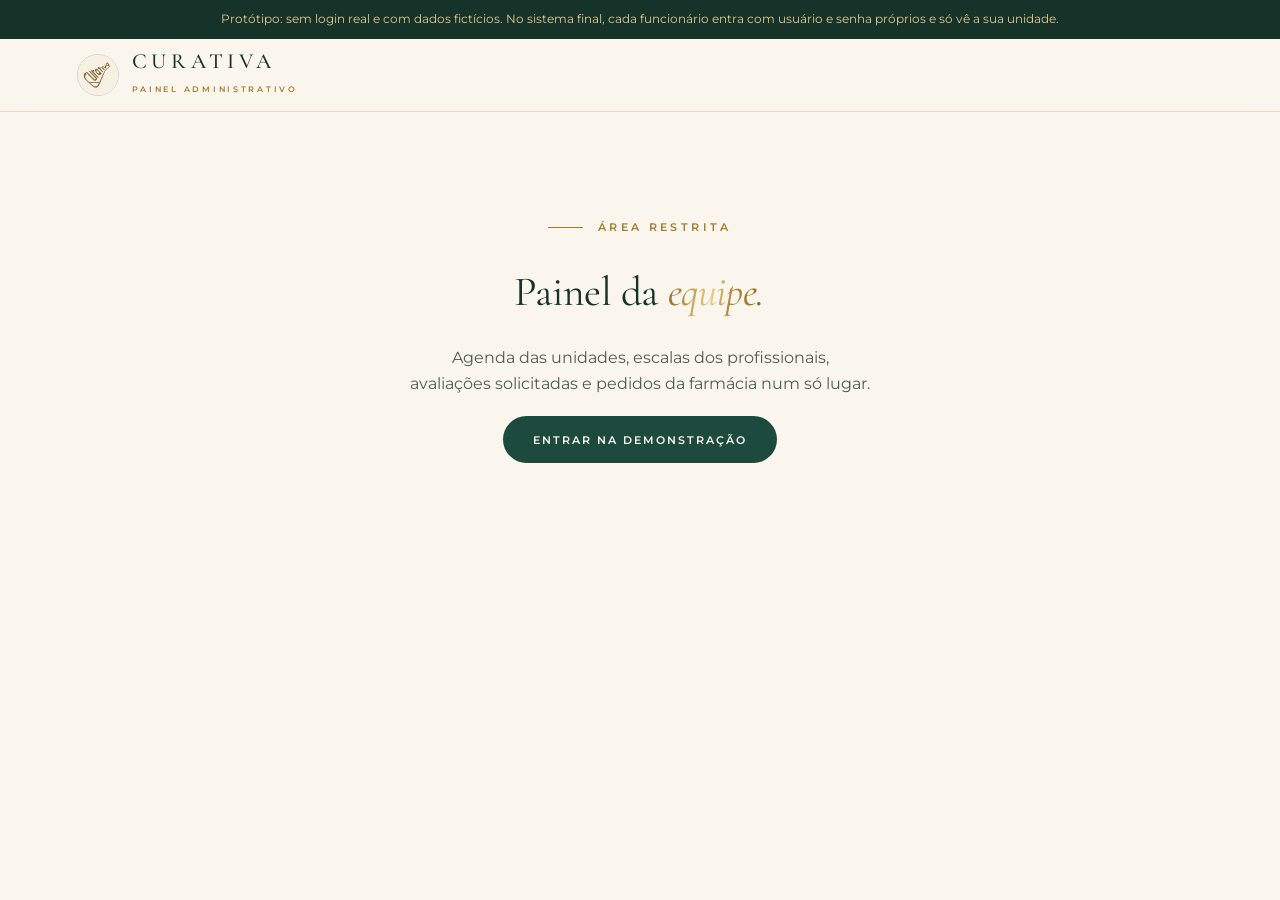
==== commit 059ae70d: "Celular: site mais leve e mais fluido - Mármore de fundo vira imagem pronta (o SVG com filtros era r" ====
--- a/admin.html
+++ b/admin.html
@@ -10,13 +10,13 @@
 <link rel="preconnect" href="https://fonts.googleapis.com">
 <link rel="preconnect" href="https://fonts.gstatic.com" crossorigin>
 <link href="https://fonts.googleapis.com/css2?family=Cormorant+Garamond:ital,wght@0,400;0,500;1,400;1,500&family=Montserrat:wght@400;500;600&family=Sacramento&display=swap" rel="stylesheet">
-<link rel="stylesheet" href="styles.css?v=20261003a">
-<link rel="stylesheet" href="app.css?v=20261003a">
+<link rel="stylesheet" href="styles.css?v=20261005f">
+<link rel="stylesheet" href="app.css?v=20261005f">
 </head>
 <body>
 <div class="faixa-demo">Protótipo: sem login real e com dados fictícios. No sistema final, cada funcionário entra com usuário e senha próprios e só vê a sua unidade.</div>
 <header class="nav docked app-nav" style="position:sticky">
-  <a class="brand" href="index.html"><img src="assets/logo-clinica.jpg" alt="" width="42" height="42"><span><b>Curativa</b><small>Painel administrativo</small></span></a>
+  <a class="brand" href="index.html"><img decoding="async" src="assets/logo-clinica.webp" alt="" width="42" height="42"><span><b>Curativa</b><small>Painel administrativo</small></span></a>
   <button class="btn" id="sair" hidden>Sair</button>
 </header>
 
@@ -68,6 +68,7 @@
         <strong id="d-txt"></strong>
         <button class="mini seta" id="d-prox" aria-label="Próximo dia"><svg viewBox="0 0 24 24" width="14" height="14" fill="none" stroke="currentColor" stroke-width="1.8" stroke-linecap="round" stroke-linejoin="round" aria-hidden="true"><path d="M5 12h14M13 6l6 6-6 6"/></svg></button>
         <button class="mini" id="d-hoje">Hoje</button>
+        <span class="chip uso-dia" id="uso-dia" hidden></span>
       </div>
       <div class="plantao" id="plantao"></div>
       <div class="grade" id="grade"></div>
@@ -75,15 +76,29 @@
     </section>
 
     <section class="aba" data-aba="lista" hidden style="background:none">
+      <!-- período: dia, semana, próximos ou tudo; com navegação e atalho para agendar no dia escolhido -->
+      <div class="periodo">
+        <div class="campo"><label for="f-periodo">Período</label>
+          <select id="f-periodo"><option value="dia">Dia</option><option value="semana" selected>Semana</option><option value="proximos">Próximos</option><option value="tudo">Tudo</option></select></div>
+        <div class="dia-nav per-nav" id="per-nav">
+          <button class="mini seta" id="p-ant" aria-label="Anterior"><svg viewBox="0 0 24 24" width="14" height="14" fill="none" stroke="currentColor" stroke-width="1.8" stroke-linecap="round" stroke-linejoin="round" aria-hidden="true"><path d="M19 12H5M11 6l-6 6 6 6"/></svg></button>
+          <strong id="p-txt"></strong>
+          <button class="mini seta" id="p-prox" aria-label="Próximo"><svg viewBox="0 0 24 24" width="14" height="14" fill="none" stroke="currentColor" stroke-width="1.8" stroke-linecap="round" stroke-linejoin="round" aria-hidden="true"><path d="M5 12h14M13 6l6 6-6 6"/></svg></button>
+          <input type="date" id="p-data" class="ctl" aria-label="Ir para a data">
+          <button class="mini" id="p-hoje">Hoje</button>
+        </div>
+        <button class="btn solid" id="p-novo" style="padding:.75rem 1.2rem">+ Agendar em <span id="p-novo-dia"></span></button>
+      </div>
       <div class="filtros" style="margin-bottom:1rem">
         <div class="campo"><label for="f-tipo">Tipo</label><select id="f-tipo" class="ctl"><option value="">Todos</option><option value="avaliacao">Avaliações</option><option value="procedimento">Procedimentos</option></select></div>
         <div class="campo"><label for="f-status">Status</label><select id="f-status" class="ctl"><option value="">Todos</option></select></div>
         <div class="campo"><label for="f-busca">Buscar</label><input id="f-busca" class="ctl" placeholder="Nome, telefone ou código"></div>
       </div>
       <div class="tabela-wrap"><table>
-        <thead><tr><th>Data</th><th>Hora</th><th>Unidade</th><th>Atendimento</th><th>Profissional</th><th>Cliente</th><th>Status</th><th>Ações</th></tr></thead>
+        <thead><tr><th>Hora</th><th>Unidade</th><th>Atendimento</th><th>Profissional</th><th>Cliente</th><th>Status</th><th>Ações</th></tr></thead>
         <tbody id="t-ag"></tbody>
       </table></div>
+      <p class="aviso" id="per-aviso" hidden>Buscando em todas as datas. Apague a busca para voltar ao período.</p>
     </section>
 
     <section class="aba" data-aba="escalas" hidden style="background:none">
@@ -107,6 +122,14 @@
         <li><span class="turno off">Folga</span> só naquele dia, ou folga/férias por período</li>
       </ul>
       <p class="aviso">Clique no × de um turno para tirar só aquele dia ou aquele dia da semana daqui em diante. Profissional inativo não recebe agendamentos.</p>
+
+      <!-- limite de avaliações marcadas pelo site, por unidade e dia da semana -->
+      <div class="limites">
+        <h3 class="display">Agendamentos <em>pelo site</em></h3>
+        <p class="lead"><strong>Limite por dia:</strong> quantas avaliações as clientes podem marcar pelo site em cada unidade. Ao chegar no limite, o site para de oferecer horários naquele dia. O que a secretaria marca no painel não conta e não tem limite. Deixe em branco para não limitar.</p>
+        <p class="lead"><strong>Profissional automático:</strong> o sistema já escolhe o profissional quando a cliente agenda: quem já a atendeu, senão quem está com a agenda mais leve no dia. A secretaria só confirma, e pode trocar se quiser.</p>
+        <div class="tabela-wrap"><table class="tab-lim"><thead id="h-lim"></thead><tbody id="t-lim"></tbody></table></div>
+      </div>
     </section>
 
     <section class="aba" data-aba="pedidos" hidden style="background:none">
@@ -236,7 +259,7 @@
   </form>
 </dialog>
 
-<script src="app.js?v=20261003a"></script>
-<script src="admin.js?v=20261003a"></script>
+<script src="app.js?v=20261005f"></script>
+<script src="admin.js?v=20261005f"></script>
 </body>
 </html>
--- a/styles.css
+++ b/styles.css
@@ -460,10 +460,10 @@
 
 /* veios de mármore bem leves atrás das seções claras; versão fina e mais apagada nos blocos verdes */
 main > section:not(.theme-farmacia):not(.banda)::before { content: ""; position: absolute; inset: 0; z-index: 0; pointer-events: none;
-  background: url("assets/marmore.svg") center / cover no-repeat; opacity: .5; }
+  background: url("assets/marmore.webp") center / cover no-repeat; opacity: .5; }
 main > section:not(.theme-farmacia):not(.banda):nth-of-type(even)::before { scale: -1 1; }
 main > section:not(.theme-farmacia):not(.banda):nth-of-type(3n)::before { scale: 1 -1; }
-main > section.theme-verde::before { background-image: url("assets/marmore-verde.svg"); opacity: .34; }
+main > section.theme-verde::before { background-image: url("assets/marmore-verde.webp"); opacity: .34; }
 main > section > .wrap, main > section > .blob { z-index: 1; }
 @media (max-width: 800px) { main > section:not(.theme-farmacia):not(.banda)::before { opacity: .38; } main > section.theme-verde::before { opacity: .26; } }
 
@@ -475,7 +475,7 @@
 
 /* símbolo do logo como marca-d'água (a cor vem do fundo, o desenho vem da máscara) */
 .marca-dagua { position: absolute; right: -4%; top: 50%; translate: 0 -50%; width: min(46vw, 440px); aspect-ratio: 1; pointer-events: none; opacity: .09; z-index: 0;
-  background: #e3c98f; -webkit-mask: url("assets/logo-marca.png") center / contain no-repeat; mask: url("assets/logo-marca.png") center / contain no-repeat; }
+  background: #e3c98f; -webkit-mask: url("assets/logo-marca.webp") center / contain no-repeat; mask: url("assets/logo-marca.webp") center / contain no-repeat; }
 .marca-dagua.rodape { right: auto; left: -3%; top: 46%; width: min(60vw, 380px); opacity: .06; }
 footer { position: relative; overflow: hidden; } footer .wrap, .demo-bar { position: relative; z-index: 1; }
 
@@ -503,7 +503,7 @@
 
 /* faixa da equipe: título em fundo sólido, foto logo abaixo (nenhum texto sobre a foto) */
 .banda { min-height: 0; display: block; overflow: hidden; isolation: auto; }
-.banda::before { content: ""; position: absolute; inset: 0; z-index: 0; background: url("assets/marmore-verde.svg") center / cover no-repeat; opacity: .2; }
+.banda::before { content: ""; position: absolute; inset: 0; z-index: 0; background: url("assets/marmore-verde.webp") center / cover no-repeat; opacity: .2; }
 .banda .wrap { width: auto; padding-block: var(--sec-y); z-index: 1; }
 .banda-foto { margin-top: clamp(1.8rem, 4vh, 3rem); aspect-ratio: 16 / 8; border-radius: var(--r-card); overflow: hidden; outline: 1px solid rgb(227 201 143 / .3); outline-offset: -8px; box-shadow: 0 30px 60px -30px rgb(0 0 0 / .6); }
 .banda .banda-foto img { position: static; inset: auto; z-index: auto; width: 100%; height: 116%; object-fit: cover; object-position: 50% 46%; translate: 0 var(--par, 0); margin-top: -8%; }
@@ -576,16 +576,16 @@
 .mg .ouro.fino { opacity: .8; }
 .mg .ponto { fill: var(--accent); stroke: none; opacity: .45; }
 .mg .ponto.ouro { fill: var(--gold); opacity: 1; }
-.mg-c { opacity: 0; transition: opacity .6s var(--ease); }
+.mg-c { opacity: 0; transition: opacity .4s var(--ease); }
 .mg-c.on { opacity: 1; }
 .mg .d { stroke-dasharray: 1; stroke-dashoffset: 1; }
-.mg-c.on .d { animation: mg-traco 1.1s var(--ease) var(--t, .2s) forwards; }
+.mg-c.on .d { animation: mg-traco .8s var(--ease) calc(var(--t, .2s) * .6) forwards; }
 .mg .pop { transform-box: fill-box; transform-origin: center; scale: 0; }
-.mg-c.on .pop { animation: mg-pop .5s var(--ease) var(--t, .4s) forwards; }
+.mg-c.on .pop { animation: mg-pop .45s var(--ease) calc(var(--t, .4s) * .6) forwards; }
 .mg .onda { transform-box: fill-box; transform-origin: center; opacity: 0; }
-.mg-c.on .onda { animation: mg-onda 1.6s ease-out var(--t, 1.2s) infinite; }
+.mg-c.on .onda { animation: mg-onda 1.6s ease-out calc(var(--t, 1.2s) * .6) infinite; }
 .mg .ponteiro { transform-box: view-box; transform-origin: 140px 126px; rotate: -150deg; }
-.mg-c.on .ponteiro { animation: mg-gira 1.8s var(--ease) .2s forwards; }
+.mg-c.on .ponteiro { animation: mg-gira 1.2s var(--ease) .1s forwards; }
 @keyframes mg-traco { to { stroke-dashoffset: 0; } }
 @keyframes mg-pop { 60% { scale: 1.3; } to { scale: 1; } }
 @keyframes mg-onda { from { scale: 1; opacity: .7; } to { scale: 2.3; opacity: 0; } }
@@ -594,9 +594,7 @@
 /* linha dourada que avança de um passo ao próximo; o passo da vez se acende */
 .caminho li { z-index: 1; }
 .caminho::after { content: ""; position: absolute; left: 1.6rem; top: calc(1.6rem - 1px); height: 2px; border-radius: 2px; background: var(--gold); width: calc(var(--k, 0) * (100% + 1.4rem) / 3); transition: width 1.2s var(--ease); }
-/* o destaque age no conteúdo do passo, não no <li>, para não disputar a transição de entrada (.rv) */
-.anima .caminho li > * { transition: opacity .5s; }
-.anima .caminho li:not(.ativa):not(.feita) > * { opacity: .5; }
+/* os três passos ficam sempre legíveis: só o círculo do passo da vez e a linha dourada indicam o andamento */
 .caminho li.ativa .num { animation: mg-anel 1.8s ease-out infinite; }
 @keyframes mg-anel { from { box-shadow: 0 0 0 1px rgb(164 124 44 / .55), 0 0 0 8px var(--bg), 0 0 0 8px rgb(164 124 44 / .45); } to { box-shadow: 0 0 0 1px rgb(164 124 44 / .55), 0 0 0 8px var(--bg), 0 0 0 22px rgb(164 124 44 / 0); } }
 @media (max-width: 800px) { .caminho::after { display: none; } }
@@ -605,3 +603,37 @@
   .mg * { animation: none !important; } .mg .d { stroke-dashoffset: 0; } .mg .pop { scale: 1; } .mg .ponteiro { rotate: 0deg; }
   .caminho li.ativa .num { animation: none; }
 }
+
+/* "Como funciona" no celular: a ilustração fica presa no topo enquanto os passos passam por baixo */
+@media (max-width: 900px) {
+  .como-top { display: contents; }
+  .como-anim { position: sticky; top: 4.6rem; z-index: 3; width: min(230px, 66%); margin: .4rem auto 1.8rem; padding: .7rem 1rem; box-sizing: border-box;
+    background: var(--surface); border: 1px solid var(--line-soft); border-radius: var(--r-card); box-shadow: 0 14px 30px -18px rgb(22 51 42 / .45); }
+  .caminho { gap: 2.6rem; }
+}
+
+/* ---------- desempenho em celular e telas de toque ---------- */
+/* vidro desfocado e animações contínuas custam caro na rolagem do celular: troca por superfícies sólidas e fica parado */
+@media (hover: none), (max-width: 900px) {
+  .glass { backdrop-filter: none; -webkit-backdrop-filter: none; background: color-mix(in srgb, var(--surface) 94%, transparent); }
+  .nav.docked, .nav.aberto { backdrop-filter: none; -webkit-backdrop-filter: none; background: rgb(250 246 238 / .97); }
+  .blob, .flutua { animation: none; }
+  .tilt { will-change: auto; }
+  dialog::backdrop { backdrop-filter: none; -webkit-backdrop-filter: none; }
+}
+
+/* ---------- celular: página inicial mais enxuta ---------- */
+.dica-toque { display: none; }
+@media (hover: none) { .dica-mouse { display: none; } .dica-toque { display: inline; } }
+@media (max-width: 700px) {
+  :root { --sec-y: 3.2rem; }                                     /* menos vazio entre as seções */
+  .hero-stats { display: grid; grid-template-columns: 1fr 1fr; gap: 1.2rem 1.6rem; margin-top: 2rem; }
+  /* produtos da farmácia em carrossel de deslizar (antes eram 7 cartões altos empilhados) */
+  .products { display: flex; overflow-x: auto; scroll-snap-type: x mandatory; scrollbar-width: none; gap: .9rem;
+    margin-inline: calc(var(--pad) * -1); padding: .4rem var(--pad) 1.4rem; margin-top: 2rem; }
+  .products::-webkit-scrollbar { display: none; }
+  .products > * { flex: 0 0 78%; scroll-snap-align: center; }
+}
+
+/* celular: a cena troca na hora (os traços já entram se desenhando), sem esmaecer uma sobre a outra */
+@media (max-width: 900px) { .mg-c { transition: none; } }
--- a/app.css
+++ b/app.css
@@ -363,3 +363,68 @@
 .un-tag::before, .un-ponto::before { content: ""; width: .5rem; height: .5rem; border-radius: 50%; background: var(--c); flex: none; }
 .un-ponto { display: inline-flex !important; align-items: center; gap: .3rem; }
 .marcado small .un-tag { margin-right: .2rem; }
+
+/* ---------- limite de avaliações por dia ---------- */
+.limites { margin-top: clamp(2.4rem, 5vh, 3.4rem); padding-top: clamp(1.8rem, 4vh, 2.6rem); border-top: 1px solid var(--line-soft); }
+.limites h3 { font-size: clamp(1.6rem, 3vw, 2.2rem); margin-bottom: .6rem; }
+.limites .lead { max-width: 70ch; margin-bottom: 1.2rem; font-size: .95rem; }
+.tab-lim { min-width: 620px; }
+.tab-lim td .ctl { width: 4.6rem; text-align: center; }
+.tab-lim td .ctl::placeholder { color: var(--fg-faint); }
+.matriz th small.uso { display: block; margin-top: .25rem; font-size: .58rem; letter-spacing: .08em; color: var(--fg-faint); text-transform: none; font-weight: 500; }
+.uso .cheio, .uso-dia .cheio { color: #9a3412; font-weight: 600; }
+.uso-dia span span { color: var(--fg-faint); }
+
+/* ---------- período na lista de agendamentos ---------- */
+.periodo { display: flex; flex-wrap: wrap; align-items: end; gap: 1rem 1.4rem; margin-bottom: 1.2rem; padding-bottom: 1.2rem; border-bottom: 1px solid var(--line-soft); }
+.periodo .pilulas button { min-height: 40px; padding: .35rem .95rem; font-size: .84rem; }
+.per-nav { margin: 0; }
+.per-nav strong { min-width: 15ch; font-size: 1.3rem; }
+.per-nav input[type="date"] { width: auto; padding: .45rem .7rem; font-size: .84rem; }
+#p-novo { margin-left: auto; }
+tr.dia-sep td { background: color-mix(in srgb, var(--accent) 6%, var(--bg)); padding: .65rem 1rem; border-bottom: 1px solid var(--line); }
+tr.dia-sep.hoje td { background: color-mix(in srgb, var(--gold) 12%, var(--bg)); }
+tr.dia-sep div { display: flex; align-items: center; gap: .8rem; flex-wrap: wrap; }
+tr.dia-sep strong { font-family: var(--serif); font-size: 1.15rem; font-weight: 500; text-transform: capitalize; }
+tr.dia-sep small { color: var(--fg-faint); font-size: .74rem; }
+tr.dia-sep .mini { margin-left: auto; }
+td.vazio-dia { color: var(--fg-faint); font-size: .8rem; font-style: italic; padding-block: .7rem; }
+
+/* ---------- profissional automático ---------- */
+.auto-tag { font-size: .62rem; letter-spacing: .1em; text-transform: uppercase; font-weight: 600; color: var(--gold); }
+.chave { display: inline-flex; align-items: center; gap: .55rem; cursor: pointer; font-size: .8rem; color: var(--fg-muted); white-space: nowrap; }
+.chave input { appearance: none; -webkit-appearance: none; width: 2.4rem; height: 1.35rem; border-radius: 100px; background: var(--line); position: relative; cursor: pointer; transition: background .25s; margin: 0; flex: none; }
+.chave input::after { content: ""; position: absolute; top: 3px; left: 3px; width: calc(1.35rem - 6px); height: calc(1.35rem - 6px); border-radius: 50%; background: #fff; box-shadow: 0 1px 3px rgb(0 0 0 / .25); transition: translate .25s var(--ease); }
+.chave input:checked { background: var(--accent); }
+.chave input:checked::after { translate: 1.05rem 0; }
+.chave input:focus-visible { outline: 2px solid var(--accent); outline-offset: 2px; }
+.tab-lim { min-width: 780px; }
+
+/* ---------- celular: telas de sistema ---------- */
+@media (hover: none), (max-width: 900px) { .app-nav { backdrop-filter: none; -webkit-backdrop-filter: none; background: rgb(250 246 238 / .97); } }
+@media (max-width: 900px) {
+  /* clínica / farmácia lado a lado, ocupando a largura */
+  .modes { display: grid; grid-template-columns: 1fr 1fr; width: 100%; box-sizing: border-box; margin: 1.2rem 0 1.6rem; }
+  .modes button { text-align: center; padding: .8rem .4rem; font-size: .58rem; letter-spacing: .12em; }
+  /* resumo compacto em cima do formulário, no lugar da caixa grande perdida no fim */
+  .flow .resumo { position: static; order: -1; padding: 1rem 1.2rem; }
+  .resumo dl { grid-template-columns: repeat(3, minmax(0, 1fr)); gap: .8rem; margin-top: .7rem !important; }
+  .resumo dt { font-size: .52rem; letter-spacing: .16em; }
+  .resumo dd { font-size: 1rem; } .resumo dd.vazio { font-size: .9rem; }
+  .flow #fluxo-farmacia .resumo, #fluxo-farmacia .resumo { order: 0; }
+}
+@media (max-width: 600px) {
+  /* passos numa linha só: números sempre visíveis, nome só do passo atual */
+  .passos { flex-wrap: nowrap; gap: .3rem; }
+  .passos li { flex: 0 0 auto; font-size: 0; gap: 0; }
+  .passos li.on { font-size: .58rem; gap: .5rem; }
+  .passos li + li { flex: 1 1 0; }
+  .passos li + li::after { flex: 1; width: auto; min-width: .5rem; margin-right: .35rem; }
+  .passos li::before { font-size: .95rem; }
+}
+@media (max-width: 900px) {
+  .modes button { display: flex; align-items: center; justify-content: center; }
+  /* pagamento: o total ganha uma linha só para ele (não estoura o cartão do pedido) */
+  .resumo dl div:has(.pg-total) { grid-column: 1 / -1; }
+  .resumo dd.pg-total { font-size: 1.7rem; }
+}
